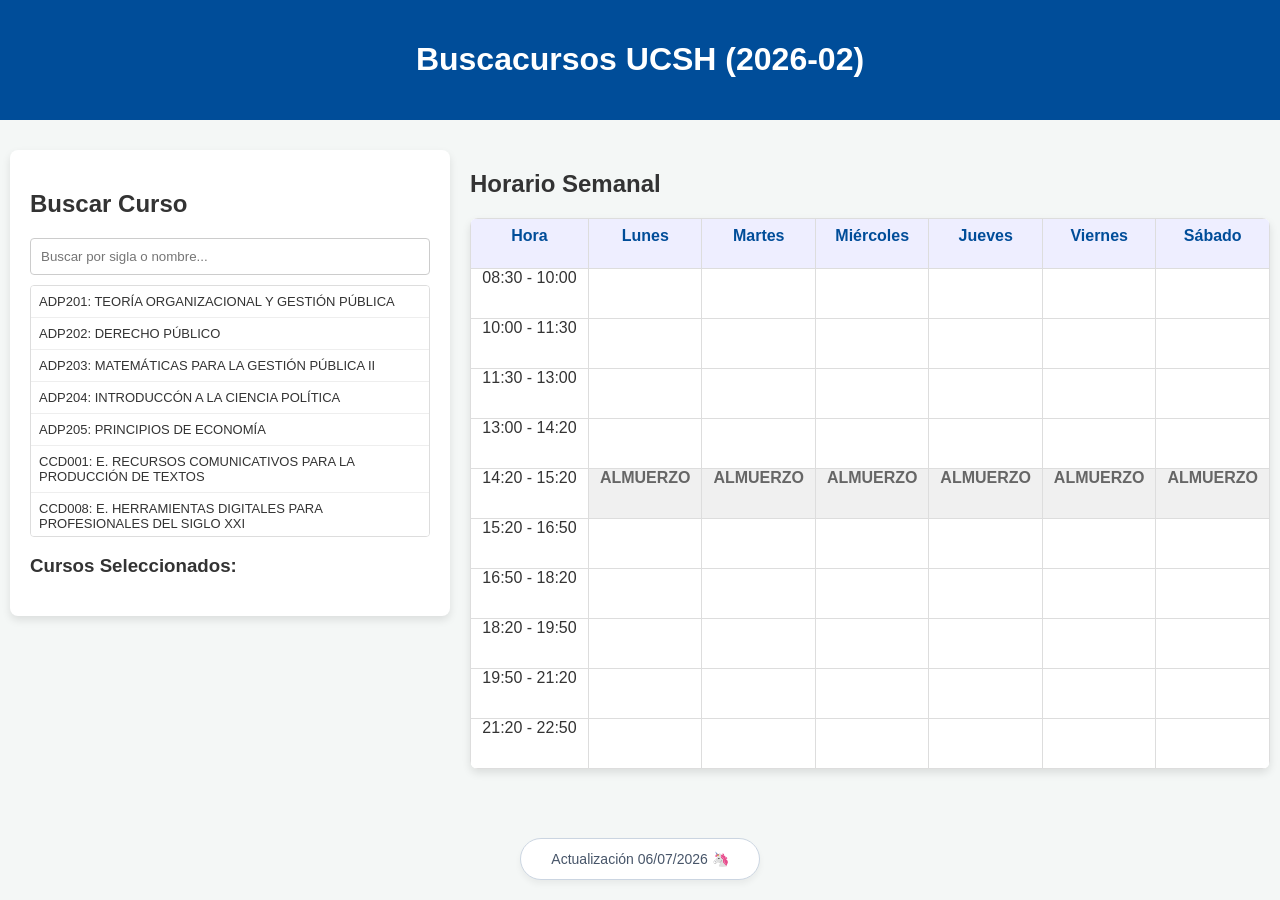
==== index.html @ 5d7c5a68 "Update index.html" ====
<!DOCTYPE html>
<html lang="es">
<head>
    <meta charset="UTF-8">
    <meta name="viewport" content="width=device-width, initial-scale=1.0">
    <title>Buscacursos UCSH</title>
    <link rel="stylesheet" href="styles.css"> 
</head>
<body>
    <header>
        <h1>Buscacursos UCSH (2026-02)</h1>
    </header>

    <div class="container">
        <section class="controls">
            <h2>Buscar Curso</h2>
            <input type="text" id="course-search" placeholder="Buscar por sigla o nombre...">
            <div id="course-results" class="results-list"></div>
            
            <div id="section-selection"></div>
            
            <h3>Cursos Seleccionados:</h3>
            <ul id="selected-courses"></ul>
        </section>

        <section class="schedule-view">
            <h2>Horario Semanal</h2>
            <table id="schedule-table">
                <thead>
                    <tr>
                        <th>Hora</th>
                        <th>Lunes</th>
                        <th>Martes</th>
                        <th>Miércoles</th>
                        <th>Jueves</th>
                        <th>Viernes</th>
                        <th>Sábado</th> 
                    </tr>
                </thead>
                <tbody id="schedule-body"></tbody>
            </table>
        </section>
    </div>

    <footer class="site-footer">
        Actualización 06/07/2026 🦄
    </footer>

    <script src="data.js"></script> 
    <script src="app.js"></script> 
</body>
</html>
---- styles.css ----
body {
    font-family: Arial, sans-serif;
    background-color: #f4f7f6;
    color: #333;
    margin: 0;
    padding: 0;
    display: flex;
    flex-direction: column;
    min-height: 100vh;
}

header {
    background-color: #004d99;
    color: white;
    padding: 20px;
    text-align: center;
}

.container {
    display: flex;
    max-width: 1300px;
    margin: 20px auto;
    padding: 10px;
    gap: 20px;
    flex: 1; /* Permite que el contenedor empuje el footer hacia abajo */
}

.controls {
    flex: 1; 
    background: white;
    padding: 20px;
    border-radius: 8px;
    box-shadow: 0 4px 8px rgba(0,0,0,0.1);
    height: fit-content;
}

.schedule-view {
    flex: 2; 
}

/* --- Tabla de Horario --- */
#schedule-table {
    width: 100%;
    border-collapse: collapse;
    background: white;
    border-radius: 8px;
    overflow: hidden;
    box-shadow: 0 4px 8px rgba(0,0,0,0.1);
}

#schedule-table th, #schedule-table td {
    border: 1px solid #ddd;
    padding: 0; 
    text-align: center;
    height: 50px; 
    position: relative;
    box-sizing: border-box; 
    overflow: hidden;
    vertical-align: top; 
}

#schedule-table th {
    background-color: #eef;
    color: #004d99;
    padding: 8px;
}

.course-block {
    color: white;
    border-radius: 4px;
    font-size: 12px;
    padding: 2px; 
    cursor: pointer;
    line-height: 1.2; 
    overflow: hidden;
    text-overflow: ellipsis;
    white-space: nowrap;
    height: 100%;
    display: flex;
    flex-direction: column;
    align-items: center;
    justify-content: center;
    opacity: 0.95;
    box-sizing: border-box;
}

.lunch-break {
    background-color: #f0f0f0; 
    font-weight: bold;
    color: #666;
    vertical-align: middle;
    pointer-events: none; 
    padding: 8px; 
}

.course-block.conflict {
    background-color: #dc3545 !important; 
    animation: pulse 1s infinite alternate;
}

@keyframes pulse {
    from { opacity: 0.8; }
    to { opacity: 1; }
}

#course-search {
    width: 100%;
    padding: 10px;
    margin-bottom: 10px;
    box-sizing: border-box;
    border: 1px solid #ccc;
    border-radius: 4px;
}

/* AQUÍ ESTÁ EL CAMBIO: Altura fija obligatoria de 250px para el buscador */
.results-list {
    border: 1px solid #ddd;
    height: 250px; 
    max-height: 250px;
    overflow-y: auto;
    margin-bottom: 15px;
    background: #fff;
    border-radius: 4px;
}

.result-item {
    padding: 8px;
    cursor: pointer;
    border-bottom: 1px solid #eee;
    font-size: 13px;
}

.result-item:hover {
    background-color: #f0f0f0;
}

.sections-scroll-container {
    max-height: 220px; 
    overflow-y: auto;
    border: 1px solid #e2e8f0;
    border-radius: 6px;
    padding: 5px;
    background-color: #fcfcfc;
}

.section-option {
    display: flex; 
    align-items: center;
    margin-bottom: 6px;
    padding: 5px;
    border-bottom: 1px dashed #eee;
    background-color: #ffffff; 
    transition: background-color 0.2s;
}

.section-option:hover {
    background-color: #f0f0ff; 
}

.section-btn {
    margin-right: 10px; 
    padding: 6px 12px;
    background-color: #2196F3;
    color: white;
    border: none;
    border-radius: 4px;
    cursor: pointer;
    flex-shrink: 0; 
    font-size: 12px;
}

.section-btn:hover:not(:disabled) {
    background-color: #1a7fc5;
}

.section-btn:disabled {
    background-color: #ccc;
    cursor: not-allowed;
}

.schedule-summary {
    font-size: 0.85em; 
    color: #444; 
    background-color: #f9f9f9;
    padding: 4px 8px;
    border-left: 3px solid #673AB7; 
    flex-grow: 1; 
}

/* ESTILOS DE LA TABLA DE SELECCIONADOS */
.selected-table {
    width: 100%;
    border-collapse: collapse;
    margin-top: 10px;
    font-size: 13px;
}

.selected-table th {
    background-color: #f1f5f9;
    color: #475569;
    text-align: left;
    padding: 8px;
    border-bottom: 2px solid #cbd5e1;
}

.selected-table td {
    padding: 8px;
    border-bottom: 1px solid #e2e8f0;
    vertical-align: middle;
}

.text-truncate {
    max-width: 150px;
    white-space: nowrap;
    overflow: hidden;
    text-overflow: ellipsis;
}

.color-dot {
    display: inline-block;
    width: 10px;
    height: 10px;
    border-radius: 50%;
    margin-right: 6px;
}

.selected-table tr.row-has-conflict {
    background-color: #fef2f2 !important;
    color: #b91c1c;
}

.selected-table tr.row-has-conflict td {
    border-bottom: 1px solid #fca5a5;
}

.action-remove-btn {
    background-color: #ef4444;
    color: white;
    border: none;
    border-radius: 4px;
    width: 22px;
    height: 22px;
    cursor: pointer;
    font-weight: bold;
    font-size: 14px;
    display: flex;
    align-items: center;
    justify-content: center;
    line-height: 1;
}

.action-remove-btn:hover {
    background-color: #dc2626;
}

/* ========================================= */
/* PREVISUALIZACIÓN Y ALERTA DE TOPE */
/* ========================================= */

.preview-block {
    position: absolute; /* Esto permite sobreponerse a un curso ya existente */
    top: 0;
    left: 0;
    right: 0;
    bottom: 0;
    z-index: 10;
    opacity: 0.65; 
    border: 2px dashed #000000 !important; 
    background-image: linear-gradient(45deg, rgba(255,255,255,0.15) 25%, transparent 25%, transparent 50%, rgba(255,255,255,0.15) 50%, rgba(255,255,255,0.15) 75%, transparent 75%, transparent);
    background-size: 10px 10px;
}

/* Solo se aplica al bloque EXACTO que tiene el tope */
.preview-conflict {
    background-color: rgba(220, 53, 69, 0.9) !important; /* Rojo fuerte y casi sólido */
    border: 3px solid #b91c1c !important;
    opacity: 0.95;
    color: white;
}

/* ESTILOS DE LA FIRMA (FOOTER CENTRADO) */
.site-footer {
    background-color: #ffffff;
    color: #475569;
    text-align: center;
    padding: 12px 30px;
    margin: auto auto 20px auto; /* El primer 'auto' la empuja abajo, los otros la centran */
    font-size: 14px;
    border-radius: 50px; /* Le da un borde redondeado elegante */
    width: max-content; /* Hace que el recuadro mida exactamente lo que mide tu texto */
    border: 1px solid #cbd5e1;
    box-shadow: 0 4px 6px rgba(0,0,0,0.05); /* Sombra suave para que resalte */
}

.site-footer a {
    color: #004d99;
    text-decoration: none;
    font-weight: bold;
}

.site-footer a:hover {
    text-decoration: underline;
}
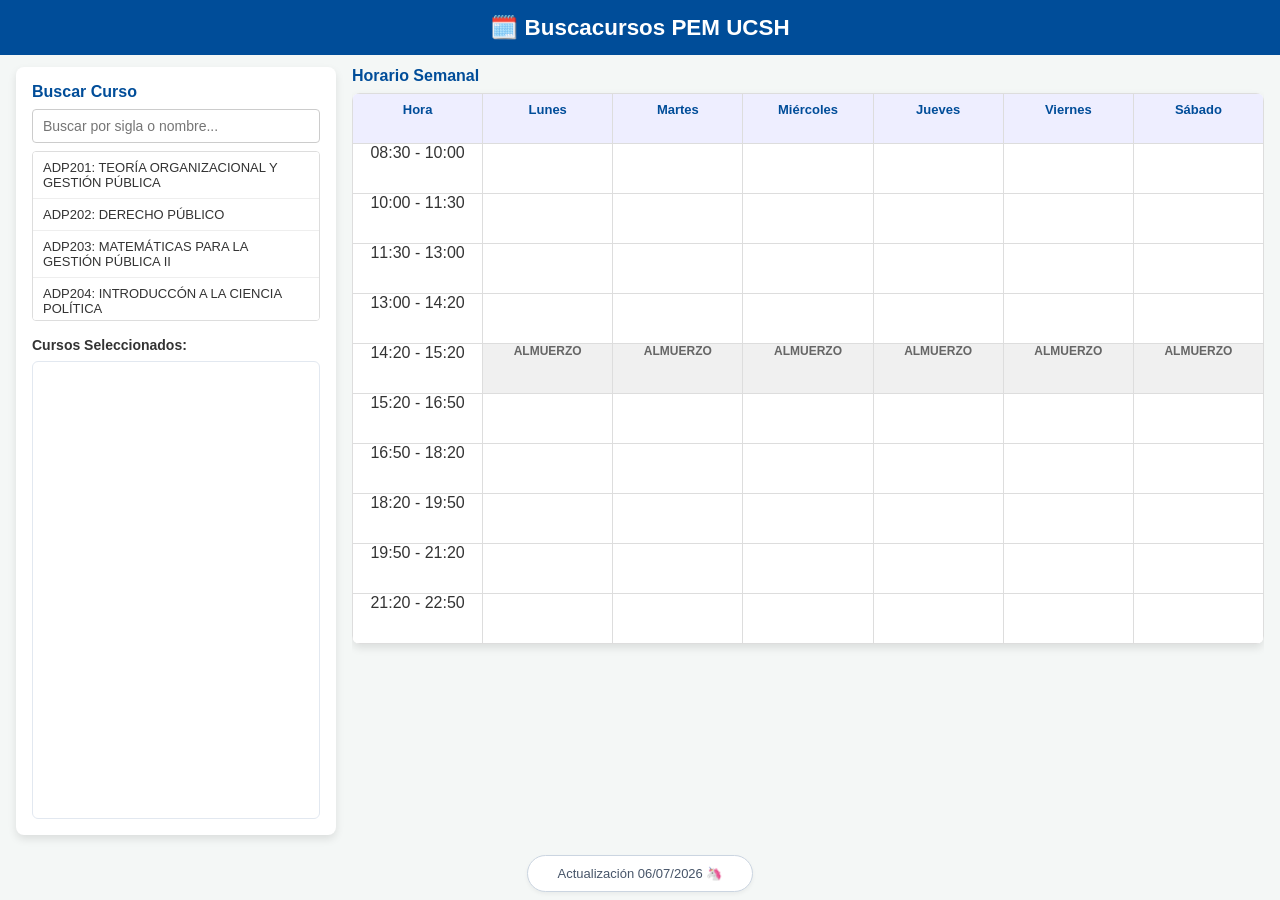
==== commit 9a117eef: "Update index.html" ====
--- a/index.html
+++ b/index.html
@@ -3,12 +3,12 @@
 <head>
     <meta charset="UTF-8">
     <meta name="viewport" content="width=device-width, initial-scale=1.0">
-    <title>Buscacursos UCSH</title>
+    <title>Visualizador de Horario U</title>
     <link rel="stylesheet" href="styles.css"> 
 </head>
 <body>
     <header>
-        <h1>Buscacursos UCSH (2026-02)</h1>
+        <h1>🗓️ Buscacursos PEM UCSH</h1>
     </header>
 
     <div class="container">
@@ -19,8 +19,10 @@
             
             <div id="section-selection"></div>
             
-            <h3>Cursos Seleccionados:</h3>
-            <ul id="selected-courses"></ul>
+            <h3 class="selected-courses-header">Cursos Seleccionados:</h3>
+            <div class="selected-courses-wrapper">
+                <ul id="selected-courses"></ul>
+            </div>
         </section>
 
         <section class="schedule-view">
--- a/styles.css
+++ b/styles.css
@@ -1,44 +1,280 @@
-body {
+/* ================================================
+   RESET Y ESTRUCTURA BASE — ocupa toda la ventana
+   ================================================ */
+*, *::before, *::after {
+    box-sizing: border-box;
+}
+
+html, body {
+    height: 100%;
+    margin: 0;
+    padding: 0;
     font-family: Arial, sans-serif;
     background-color: #f4f7f6;
     color: #333;
-    margin: 0;
-    padding: 0;
+}
+
+body {
     display: flex;
     flex-direction: column;
-    min-height: 100vh;
-}
-
+    overflow: hidden; /* Nada scrollea a nivel de página */
+}
+
+/* ================================================
+   HEADER — altura fija
+   ================================================ */
 header {
     background-color: #004d99;
     color: white;
-    padding: 20px;
+    padding: 14px 20px;
     text-align: center;
-}
-
+    flex-shrink: 0;
+}
+
+header h1 {
+    margin: 0;
+    font-size: 1.4rem;
+}
+
+/* ================================================
+   FOOTER — altura fija
+   ================================================ */
+.site-footer {
+    background-color: #ffffff;
+    color: #475569;
+    text-align: center;
+    padding: 10px 30px;
+    margin: 8px auto;
+    font-size: 13px;
+    border-radius: 50px;
+    width: max-content;
+    border: 1px solid #cbd5e1;
+    box-shadow: 0 2px 4px rgba(0,0,0,0.05);
+    flex-shrink: 0;
+}
+
+.site-footer a {
+    color: #004d99;
+    text-decoration: none;
+    font-weight: bold;
+}
+
+.site-footer a:hover {
+    text-decoration: underline;
+}
+
+/* ================================================
+   CONTENEDOR PRINCIPAL — ocupa TODO el espacio entre header y footer
+   ================================================ */
 .container {
     display: flex;
-    max-width: 1300px;
-    margin: 20px auto;
-    padding: 10px;
-    gap: 20px;
-    flex: 1; /* Permite que el contenedor empuje el footer hacia abajo */
-}
-
+    flex: 1;              /* Estira para llenar lo que queda */
+    min-height: 0;        /* Permite que flex-children se compriman */
+    gap: 16px;
+    padding: 12px 16px;
+    overflow: hidden;     /* El scroll va dentro de cada columna */
+    width: 100%;
+    max-width: 100%;
+}
+
+/* ================================================
+   COLUMNA IZQUIERDA — panel de controles
+   Panel fijo; cada zona interna tiene su propio scroll
+   ================================================ */
 .controls {
-    flex: 1; 
+    width: 320px;
+    flex-shrink: 0;
     background: white;
-    padding: 20px;
     border-radius: 8px;
     box-shadow: 0 4px 8px rgba(0,0,0,0.1);
-    height: fit-content;
-}
-
+    padding: 16px;
+    display: flex;
+    flex-direction: column;
+    gap: 8px;
+    overflow: hidden;     /* El panel NO scrollea, solo sus zonas internas */
+    min-height: 0;
+}
+
+/* Título principal del panel */
+.controls > h2 {
+    margin: 0;
+    font-size: 1rem;
+    color: #004d99;
+    flex-shrink: 0;
+}
+
+/* Input de búsqueda */
+#course-search {
+    width: 100%;
+    padding: 8px 10px;
+    border: 1px solid #ccc;
+    border-radius: 4px;
+    font-size: 14px;
+    flex-shrink: 0;
+}
+
+/* ── ZONA 1: Resultados de búsqueda (altura fija + scroll) ── */
+.results-list {
+    border: 1px solid #ddd;
+    height: 170px;        /* Fija: siempre ocupa exactamente esto */
+    flex-shrink: 0;
+    overflow-y: auto;
+    background: #fff;
+    border-radius: 4px;
+}
+
+.result-item {
+    padding: 8px 10px;
+    cursor: pointer;
+    border-bottom: 1px solid #eee;
+    font-size: 13px;
+}
+
+.result-item:hover {
+    background-color: #f0f0f0;
+}
+
+/* ── ZONA 2: Secciones del curso (altura fija + scroll) ── */
+#section-selection {
+    flex-shrink: 0;
+    overflow: hidden;
+}
+
+#section-selection h3 {
+    margin: 0 0 5px 0;
+    font-size: 13px;
+    font-weight: bold;
+    color: #333;
+}
+
+.sections-scroll-container {
+    height: 160px;        /* Fija: siempre ocupa exactamente esto */
+    overflow-y: auto;
+    border: 1px solid #e2e8f0;
+    border-radius: 6px;
+    padding: 4px;
+    background-color: #fcfcfc;
+}
+
+.section-option {
+    display: flex;
+    align-items: center;
+    padding: 5px;
+    margin-bottom: 4px;
+    border-bottom: 1px dashed #eee;
+    background-color: #ffffff;
+    transition: background-color 0.2s;
+}
+
+.section-option:hover {
+    background-color: #f0f0ff;
+}
+
+.section-btn {
+    margin-right: 8px;
+    padding: 5px 10px;
+    background-color: #2196F3;
+    color: white;
+    border: none;
+    border-radius: 4px;
+    cursor: pointer;
+    flex-shrink: 0;
+    font-size: 12px;
+}
+
+.section-btn:hover:not(:disabled) {
+    background-color: #1a7fc5;
+}
+
+.section-btn:disabled {
+    background-color: #ccc;
+    cursor: not-allowed;
+}
+
+.schedule-summary {
+    font-size: 0.82em;
+    color: #444;
+    background-color: #f9f9f9;
+    padding: 3px 7px;
+    border-left: 3px solid #673AB7;
+    flex-grow: 1;
+    display: flex;
+    flex-direction: column;
+    gap: 2px;
+    min-width: 0;
+}
+
+.profesor-label {
+    font-weight: bold;
+    color: #004d99;
+    white-space: nowrap;
+    overflow: hidden;
+    text-overflow: ellipsis;
+}
+
+.horario-label {
+    color: #555;
+    font-size: 0.9em;
+    white-space: nowrap;
+    overflow: hidden;
+    text-overflow: ellipsis;
+}
+
+.profesor-cell {
+    font-size: 11px;
+    color: #475569;
+    font-style: italic;
+    max-width: 110px;
+}
+
+/* ── ZONA 3: Cursos seleccionados (ocupa el resto + scroll) ── */
+.selected-courses-header {
+    flex-shrink: 0;
+    margin: 0;
+    font-size: 14px;
+    font-weight: bold;
+    color: #333;
+}
+
+.selected-courses-wrapper {
+    flex: 1;              /* Ocupa TODO el espacio sobrante */
+    min-height: 0;        /* Clave: sin esto flex ignora overflow */
+    overflow-y: auto;
+    border: 1px solid #e2e8f0;
+    border-radius: 6px;
+    background: #fff;
+    padding: 4px;
+}
+
+#selected-courses {
+    list-style: none;
+    margin: 0;
+    padding: 0;
+}
+
+/* ================================================
+   COLUMNA DERECHA — horario
+   Scrollea verticalmente si la tabla es más alta que la ventana
+   ================================================ */
 .schedule-view {
-    flex: 2; 
-}
-
-/* --- Tabla de Horario --- */
+    flex: 1;
+    min-width: 0;
+    display: flex;
+    flex-direction: column;
+    overflow-y: auto;     /* Scroll solo aquí si el horario no cabe */
+    overflow-x: auto;
+}
+
+.schedule-view > h2 {
+    margin: 0 0 8px 0;
+    font-size: 1rem;
+    color: #004d99;
+    flex-shrink: 0;
+}
+
+/* ================================================
+   TABLA DE HORARIO
+   ================================================ */
 #schedule-table {
     width: 100%;
     border-collapse: collapse;
@@ -46,32 +282,34 @@
     border-radius: 8px;
     overflow: hidden;
     box-shadow: 0 4px 8px rgba(0,0,0,0.1);
-}
-
-#schedule-table th, #schedule-table td {
+    table-layout: fixed;
+}
+
+#schedule-table th,
+#schedule-table td {
     border: 1px solid #ddd;
-    padding: 0; 
+    padding: 0;
     text-align: center;
-    height: 50px; 
+    height: 50px;
     position: relative;
-    box-sizing: border-box; 
-    overflow: hidden;
-    vertical-align: top; 
+    overflow: hidden;
+    vertical-align: top;
 }
 
 #schedule-table th {
     background-color: #eef;
     color: #004d99;
     padding: 8px;
+    font-size: 13px;
 }
 
 .course-block {
     color: white;
     border-radius: 4px;
-    font-size: 12px;
-    padding: 2px; 
+    font-size: 11px;
+    padding: 2px;
     cursor: pointer;
-    line-height: 1.2; 
+    line-height: 1.2;
     overflow: hidden;
     text-overflow: ellipsis;
     white-space: nowrap;
@@ -81,20 +319,20 @@
     align-items: center;
     justify-content: center;
     opacity: 0.95;
-    box-sizing: border-box;
 }
 
 .lunch-break {
-    background-color: #f0f0f0; 
+    background-color: #f0f0f0;
     font-weight: bold;
     color: #666;
     vertical-align: middle;
-    pointer-events: none; 
-    padding: 8px; 
+    pointer-events: none;
+    padding: 8px;
+    font-size: 12px;
 }
 
 .course-block.conflict {
-    background-color: #dc3545 !important; 
+    background-color: #dc3545 !important;
     animation: pulse 1s infinite alternate;
 }
 
@@ -103,114 +341,31 @@
     to { opacity: 1; }
 }
 
-#course-search {
-    width: 100%;
-    padding: 10px;
-    margin-bottom: 10px;
-    box-sizing: border-box;
-    border: 1px solid #ccc;
-    border-radius: 4px;
-}
-
-/* AQUÍ ESTÁ EL CAMBIO: Altura fija obligatoria de 250px para el buscador */
-.results-list {
-    border: 1px solid #ddd;
-    height: 250px; 
-    max-height: 250px;
-    overflow-y: auto;
-    margin-bottom: 15px;
-    background: #fff;
-    border-radius: 4px;
-}
-
-.result-item {
-    padding: 8px;
-    cursor: pointer;
-    border-bottom: 1px solid #eee;
-    font-size: 13px;
-}
-
-.result-item:hover {
-    background-color: #f0f0f0;
-}
-
-.sections-scroll-container {
-    max-height: 220px; 
-    overflow-y: auto;
-    border: 1px solid #e2e8f0;
-    border-radius: 6px;
-    padding: 5px;
-    background-color: #fcfcfc;
-}
-
-.section-option {
-    display: flex; 
-    align-items: center;
-    margin-bottom: 6px;
-    padding: 5px;
-    border-bottom: 1px dashed #eee;
-    background-color: #ffffff; 
-    transition: background-color 0.2s;
-}
-
-.section-option:hover {
-    background-color: #f0f0ff; 
-}
-
-.section-btn {
-    margin-right: 10px; 
-    padding: 6px 12px;
-    background-color: #2196F3;
-    color: white;
-    border: none;
-    border-radius: 4px;
-    cursor: pointer;
-    flex-shrink: 0; 
-    font-size: 12px;
-}
-
-.section-btn:hover:not(:disabled) {
-    background-color: #1a7fc5;
-}
-
-.section-btn:disabled {
-    background-color: #ccc;
-    cursor: not-allowed;
-}
-
-.schedule-summary {
-    font-size: 0.85em; 
-    color: #444; 
-    background-color: #f9f9f9;
-    padding: 4px 8px;
-    border-left: 3px solid #673AB7; 
-    flex-grow: 1; 
-}
-
-/* ESTILOS DE LA TABLA DE SELECCIONADOS */
+/* ================================================
+   TABLA DE SELECCIONADOS
+   ================================================ */
 .selected-table {
     width: 100%;
     border-collapse: collapse;
-    margin-top: 10px;
-    font-size: 13px;
+    font-size: 12px;
 }
 
 .selected-table th {
     background-color: #f1f5f9;
     color: #475569;
     text-align: left;
-    padding: 8px;
+    padding: 6px 8px;
     border-bottom: 2px solid #cbd5e1;
 }
 
 .selected-table td {
-    padding: 8px;
+    padding: 6px 8px;
     border-bottom: 1px solid #e2e8f0;
     vertical-align: middle;
 }
 
 .text-truncate {
-    max-width: 150px;
+    max-width: 130px;
     white-space: nowrap;
     overflow: hidden;
     text-overflow: ellipsis;
@@ -218,10 +373,10 @@
 
 .color-dot {
     display: inline-block;
-    width: 10px;
-    height: 10px;
+    width: 9px;
+    height: 9px;
     border-radius: 50%;
-    margin-right: 6px;
+    margin-right: 5px;
 }
 
 .selected-table tr.row-has-conflict {
@@ -238,11 +393,11 @@
     color: white;
     border: none;
     border-radius: 4px;
-    width: 22px;
-    height: 22px;
+    width: 20px;
+    height: 20px;
     cursor: pointer;
     font-weight: bold;
-    font-size: 14px;
+    font-size: 13px;
     display: flex;
     align-items: center;
     justify-content: center;
@@ -253,51 +408,25 @@
     background-color: #dc2626;
 }
 
-/* ========================================= */
-/* PREVISUALIZACIÓN Y ALERTA DE TOPE */
-/* ========================================= */
-
+/* ================================================
+   PREVISUALIZACIÓN Y ALERTA DE TOPE
+   ================================================ */
 .preview-block {
-    position: absolute; /* Esto permite sobreponerse a un curso ya existente */
+    position: absolute;
     top: 0;
     left: 0;
     right: 0;
     bottom: 0;
     z-index: 10;
-    opacity: 0.65; 
-    border: 2px dashed #000000 !important; 
+    opacity: 0.65;
+    border: 2px dashed #000000 !important;
     background-image: linear-gradient(45deg, rgba(255,255,255,0.15) 25%, transparent 25%, transparent 50%, rgba(255,255,255,0.15) 50%, rgba(255,255,255,0.15) 75%, transparent 75%, transparent);
     background-size: 10px 10px;
 }
 
-/* Solo se aplica al bloque EXACTO que tiene el tope */
 .preview-conflict {
-    background-color: rgba(220, 53, 69, 0.9) !important; /* Rojo fuerte y casi sólido */
+    background-color: rgba(220, 53, 69, 0.9) !important;
     border: 3px solid #b91c1c !important;
     opacity: 0.95;
     color: white;
 }
-
-/* ESTILOS DE LA FIRMA (FOOTER CENTRADO) */
-.site-footer {
-    background-color: #ffffff;
-    color: #475569;
-    text-align: center;
-    padding: 12px 30px;
-    margin: auto auto 20px auto; /* El primer 'auto' la empuja abajo, los otros la centran */
-    font-size: 14px;
-    border-radius: 50px; /* Le da un borde redondeado elegante */
-    width: max-content; /* Hace que el recuadro mida exactamente lo que mide tu texto */
-    border: 1px solid #cbd5e1;
-    box-shadow: 0 4px 6px rgba(0,0,0,0.05); /* Sombra suave para que resalte */
-}
-
-.site-footer a {
-    color: #004d99;
-    text-decoration: none;
-    font-weight: bold;
-}
-
-.site-footer a:hover {
-    text-decoration: underline;
-}
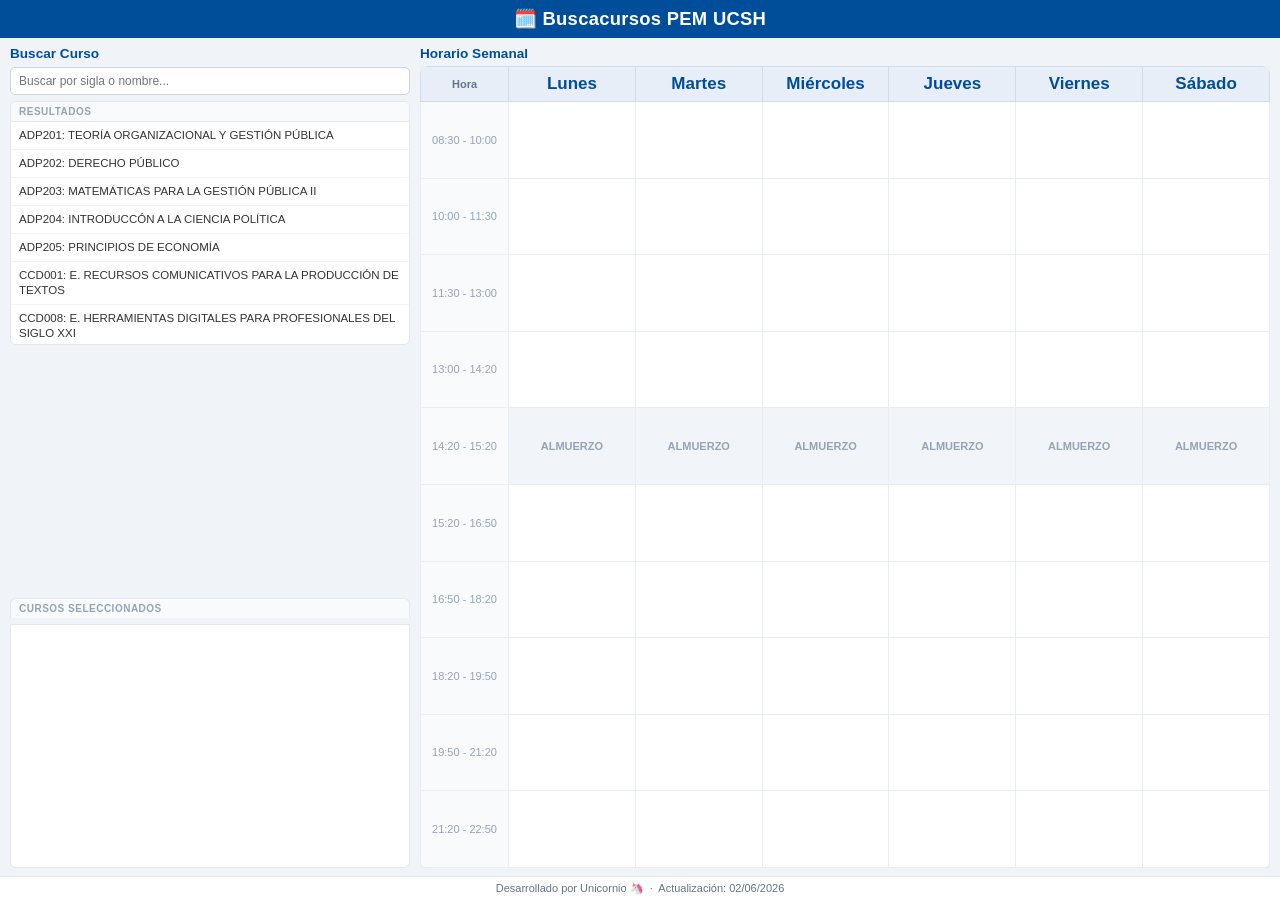
==== commit c395066b: "Add files via upload" ====
--- a/index.html
+++ b/index.html
@@ -4,7 +4,7 @@
     <meta charset="UTF-8">
     <meta name="viewport" content="width=device-width, initial-scale=1.0">
     <title>Visualizador de Horario U</title>
-    <link rel="stylesheet" href="styles.css"> 
+    <link rel="stylesheet" href="styles.css">
 </head>
 <body>
     <header>
@@ -12,43 +12,54 @@
     </header>
 
     <div class="container">
+        <!-- PANEL IZQUIERDO -->
         <section class="controls">
             <h2>Buscar Curso</h2>
             <input type="text" id="course-search" placeholder="Buscar por sigla o nombre...">
-            <div id="course-results" class="results-list"></div>
-            
-            <div id="section-selection"></div>
-            
-            <h3 class="selected-courses-header">Cursos Seleccionados:</h3>
-            <div class="selected-courses-wrapper">
+
+            <!-- Zona 1: Resultados -->
+            <div class="zone-box" style="flex: 2; min-height: 0;">
+                <div class="zone-label">Resultados</div>
+                <div id="course-results" class="results-list"></div>
+            </div>
+
+            <!-- Zona 2: Secciones -->
+            <div id="section-selection" style="flex: 2; min-height: 0;"></div>
+
+            <!-- Zona 3: Seleccionados -->
+            <h3 class="selected-courses-header">Cursos Seleccionados</h3>
+            <div class="selected-courses-wrapper" style="flex: 2; min-height: 0;">
                 <ul id="selected-courses"></ul>
             </div>
         </section>
 
+        <!-- PANEL DERECHO: HORARIO -->
         <section class="schedule-view">
             <h2>Horario Semanal</h2>
-            <table id="schedule-table">
-                <thead>
-                    <tr>
-                        <th>Hora</th>
-                        <th>Lunes</th>
-                        <th>Martes</th>
-                        <th>Miércoles</th>
-                        <th>Jueves</th>
-                        <th>Viernes</th>
-                        <th>Sábado</th> 
-                    </tr>
-                </thead>
-                <tbody id="schedule-body"></tbody>
-            </table>
+            <div class="table-wrapper">
+                <table id="schedule-table">
+                    <thead>
+                        <tr>
+                            <th>Hora</th>
+                            <th>Lunes</th>
+                            <th>Martes</th>
+                            <th>Miércoles</th>
+                            <th>Jueves</th>
+                            <th>Viernes</th>
+                            <th>Sábado</th>
+                        </tr>
+                    </thead>
+                    <tbody id="schedule-body"></tbody>
+                </table>
+            </div>
         </section>
     </div>
 
     <footer class="site-footer">
-        Actualización 06/07/2026 🦄
+        Desarrollado por Unicornio 🦄 &nbsp;·&nbsp; Actualización: 02/06/2026
     </footer>
 
-    <script src="data.js"></script> 
-    <script src="app.js"></script> 
+    <script src="data.js"></script>
+    <script src="app.js"></script>
 </body>
 </html>
--- a/styles.css
+++ b/styles.css
@@ -1,249 +1,256 @@
 /* ================================================
-   RESET Y ESTRUCTURA BASE — ocupa toda la ventana
-   ================================================ */
-*, *::before, *::after {
-    box-sizing: border-box;
-}
+   RESET Y BASE
+   ================================================ */
+*, *::before, *::after { box-sizing: border-box; }
 
 html, body {
     height: 100%;
     margin: 0;
     padding: 0;
     font-family: Arial, sans-serif;
-    background-color: #f4f7f6;
+    background-color: #f0f4f8;
     color: #333;
+    overflow: hidden;
 }
 
 body {
     display: flex;
     flex-direction: column;
-    overflow: hidden; /* Nada scrollea a nivel de página */
-}
-
-/* ================================================
-   HEADER — altura fija
+}
+
+/* ================================================
+   HEADER
    ================================================ */
 header {
     background-color: #004d99;
     color: white;
-    padding: 14px 20px;
+    padding: 8px 20px;
     text-align: center;
     flex-shrink: 0;
 }
 
 header h1 {
     margin: 0;
-    font-size: 1.4rem;
-}
-
-/* ================================================
-   FOOTER — altura fija
+    font-size: 1.15rem;
+    letter-spacing: 0.3px;
+}
+
+/* ================================================
+   FOOTER
    ================================================ */
 .site-footer {
-    background-color: #ffffff;
-    color: #475569;
-    text-align: center;
-    padding: 10px 30px;
-    margin: 8px auto;
-    font-size: 13px;
-    border-radius: 50px;
-    width: max-content;
-    border: 1px solid #cbd5e1;
-    box-shadow: 0 2px 4px rgba(0,0,0,0.05);
-    flex-shrink: 0;
-}
-
-.site-footer a {
-    color: #004d99;
-    text-decoration: none;
-    font-weight: bold;
-}
-
-.site-footer a:hover {
-    text-decoration: underline;
-}
-
-/* ================================================
-   CONTENEDOR PRINCIPAL — ocupa TODO el espacio entre header y footer
+    background-color: #fff;
+    color: #64748b;
+    text-align: center;
+    padding: 5px 20px;
+    font-size: 11px;
+    border-top: 1px solid #e2e8f0;
+    flex-shrink: 0;
+}
+
+/* ================================================
+   CONTENEDOR PRINCIPAL
    ================================================ */
 .container {
     display: flex;
-    flex: 1;              /* Estira para llenar lo que queda */
-    min-height: 0;        /* Permite que flex-children se compriman */
-    gap: 16px;
-    padding: 12px 16px;
-    overflow: hidden;     /* El scroll va dentro de cada columna */
-    width: 100%;
-    max-width: 100%;
-}
-
-/* ================================================
-   COLUMNA IZQUIERDA — panel de controles
-   Panel fijo; cada zona interna tiene su propio scroll
+    flex: 1;
+    min-height: 0;
+    gap: 10px;
+    padding: 8px 10px;
+    overflow: hidden;
+}
+
+/* ================================================
+   PANEL IZQUIERDO
    ================================================ */
 .controls {
-    width: 320px;
-    flex-shrink: 0;
-    background: white;
-    border-radius: 8px;
-    box-shadow: 0 4px 8px rgba(0,0,0,0.1);
-    padding: 16px;
-    display: flex;
-    flex-direction: column;
-    gap: 8px;
-    overflow: hidden;     /* El panel NO scrollea, solo sus zonas internas */
-    min-height: 0;
-}
-
-/* Título principal del panel */
+    width: 400px;
+    flex-shrink: 0;
+    display: flex;
+    flex-direction: column;
+    gap: 6px;
+    overflow: hidden;
+    min-height: 0;
+}
+
 .controls > h2 {
     margin: 0;
-    font-size: 1rem;
+    font-size: 0.85rem;
     color: #004d99;
-    flex-shrink: 0;
-}
-
-/* Input de búsqueda */
+    font-weight: bold;
+    flex-shrink: 0;
+}
+
+/* Input búsqueda */
 #course-search {
     width: 100%;
-    padding: 8px 10px;
-    border: 1px solid #ccc;
-    border-radius: 4px;
-    font-size: 14px;
-    flex-shrink: 0;
-}
-
-/* ── ZONA 1: Resultados de búsqueda (altura fija + scroll) ── */
+    padding: 6px 8px;
+    border: 1px solid #cbd5e1;
+    border-radius: 5px;
+    font-size: 12px;
+    flex-shrink: 0;
+    background: white;
+}
+
+#course-search:focus {
+    outline: none;
+    border-color: #004d99;
+    box-shadow: 0 0 0 2px rgba(0,77,153,0.15);
+}
+
+/* ── Zona 1: Resultados ── */
+.zone-box {
+    background: white;
+    border: 1px solid #e2e8f0;
+    border-radius: 6px;
+    overflow: hidden;
+    display: flex;
+    flex-direction: column;
+}
+
+.zone-label {
+    font-size: 10px;
+    font-weight: bold;
+    color: #94a3b8;
+    text-transform: uppercase;
+    letter-spacing: 0.5px;
+    padding: 4px 8px;
+    background: #f8fafc;
+    border-bottom: 1px solid #e2e8f0;
+    flex-shrink: 0;
+}
+
 .results-list {
-    border: 1px solid #ddd;
-    height: 170px;        /* Fija: siempre ocupa exactamente esto */
-    flex-shrink: 0;
+    flex: 1;
     overflow-y: auto;
-    background: #fff;
-    border-radius: 4px;
+    min-height: 0;
 }
 
 .result-item {
-    padding: 8px 10px;
+    padding: 6px 8px;
     cursor: pointer;
-    border-bottom: 1px solid #eee;
-    font-size: 13px;
-}
-
-.result-item:hover {
-    background-color: #f0f0f0;
-}
-
-/* ── ZONA 2: Secciones del curso (altura fija + scroll) ── */
+    border-bottom: 1px solid #f1f5f9;
+    font-size: 11.5px;
+    line-height: 1.3;
+    transition: background 0.15s;
+}
+
+.result-item:hover { background-color: #eff6ff; }
+.result-item:last-child { border-bottom: none; }
+
+/* ── Zona 2: Secciones ── */
 #section-selection {
-    flex-shrink: 0;
-    overflow: hidden;
+    display: flex;
+    flex-direction: column;
+    overflow: hidden;
+    min-height: 0;
 }
 
 #section-selection h3 {
-    margin: 0 0 5px 0;
-    font-size: 13px;
-    font-weight: bold;
-    color: #333;
+    margin: 0;
+    font-size: 10px;
+    font-weight: bold;
+    color: #94a3b8;
+    text-transform: uppercase;
+    letter-spacing: 0.5px;
+    padding: 4px 8px;
+    background: #f8fafc;
+    border: 1px solid #e2e8f0;
+    border-bottom: none;
+    border-radius: 6px 6px 0 0;
+    flex-shrink: 0;
 }
 
 .sections-scroll-container {
-    height: 160px;        /* Fija: siempre ocupa exactamente esto */
+    flex: 1;
+    overflow-y: auto;
+    min-height: 0;
+    border: 1px solid #e2e8f0;
+    border-radius: 0 0 6px 6px;
+    background: white;
+}
+
+.section-option {
+    display: flex;
+    align-items: stretch;
+    border-bottom: 1px solid #f1f5f9;
+    transition: background 0.15s;
+}
+
+.section-option:hover { background-color: #f8fafc; }
+.section-option:last-child { border-bottom: none; }
+
+.section-btn {
+    padding: 5px 8px;
+    background-color: #2563eb;
+    color: white;
+    border: none;
+    border-right: 1px solid #e2e8f0;
+    cursor: pointer;
+    flex-shrink: 0;
+    font-size: 10.5px;
+    font-weight: bold;
+    min-width: 64px;
+    transition: background 0.15s;
+}
+
+.section-btn:hover:not(:disabled) { background-color: #1d4ed8; }
+
+.section-btn:disabled {
+    background-color: #94a3b8;
+    cursor: not-allowed;
+}
+
+.schedule-summary {
+    display: flex;
+    flex-direction: column;
+    justify-content: center;
+    gap: 1px;
+    padding: 4px 6px;
+    flex-grow: 1;
+    min-width: 0;
+}
+
+.profesor-label {
+    font-size: 10.5px;
+    font-weight: bold;
+    color: #1e40af;
+    white-space: nowrap;
+    overflow: hidden;
+    text-overflow: ellipsis;
+}
+
+.horario-label {
+    font-size: 9.5px;
+    color: #64748b;
+    white-space: nowrap;
+    overflow: hidden;
+    text-overflow: ellipsis;
+}
+
+/* ── Zona 3: Seleccionados ── */
+.selected-courses-header {
+    margin: 0;
+    font-size: 10px;
+    font-weight: bold;
+    color: #94a3b8;
+    text-transform: uppercase;
+    letter-spacing: 0.5px;
+    padding: 4px 8px;
+    background: #f8fafc;
+    border: 1px solid #e2e8f0;
+    border-bottom: none;
+    border-radius: 6px 6px 0 0;
+    flex-shrink: 0;
+}
+
+.selected-courses-wrapper {
+    flex: 1;
+    min-height: 0;
     overflow-y: auto;
     border: 1px solid #e2e8f0;
-    border-radius: 6px;
-    padding: 4px;
-    background-color: #fcfcfc;
-}
-
-.section-option {
-    display: flex;
-    align-items: center;
-    padding: 5px;
-    margin-bottom: 4px;
-    border-bottom: 1px dashed #eee;
-    background-color: #ffffff;
-    transition: background-color 0.2s;
-}
-
-.section-option:hover {
-    background-color: #f0f0ff;
-}
-
-.section-btn {
-    margin-right: 8px;
-    padding: 5px 10px;
-    background-color: #2196F3;
-    color: white;
-    border: none;
-    border-radius: 4px;
-    cursor: pointer;
-    flex-shrink: 0;
-    font-size: 12px;
-}
-
-.section-btn:hover:not(:disabled) {
-    background-color: #1a7fc5;
-}
-
-.section-btn:disabled {
-    background-color: #ccc;
-    cursor: not-allowed;
-}
-
-.schedule-summary {
-    font-size: 0.82em;
-    color: #444;
-    background-color: #f9f9f9;
-    padding: 3px 7px;
-    border-left: 3px solid #673AB7;
-    flex-grow: 1;
-    display: flex;
-    flex-direction: column;
-    gap: 2px;
-    min-width: 0;
-}
-
-.profesor-label {
-    font-weight: bold;
-    color: #004d99;
-    white-space: nowrap;
-    overflow: hidden;
-    text-overflow: ellipsis;
-}
-
-.horario-label {
-    color: #555;
-    font-size: 0.9em;
-    white-space: nowrap;
-    overflow: hidden;
-    text-overflow: ellipsis;
-}
-
-.profesor-cell {
-    font-size: 11px;
-    color: #475569;
-    font-style: italic;
-    max-width: 110px;
-}
-
-/* ── ZONA 3: Cursos seleccionados (ocupa el resto + scroll) ── */
-.selected-courses-header {
-    flex-shrink: 0;
-    margin: 0;
-    font-size: 14px;
-    font-weight: bold;
-    color: #333;
-}
-
-.selected-courses-wrapper {
-    flex: 1;              /* Ocupa TODO el espacio sobrante */
-    min-height: 0;        /* Clave: sin esto flex ignora overflow */
-    overflow-y: auto;
-    border: 1px solid #e2e8f0;
-    border-radius: 6px;
-    background: #fff;
-    padding: 4px;
+    border-radius: 0 0 6px 6px;
+    background: white;
 }
 
 #selected-courses {
@@ -252,120 +259,36 @@
     padding: 0;
 }
 
-/* ================================================
-   COLUMNA DERECHA — horario
-   Scrollea verticalmente si la tabla es más alta que la ventana
-   ================================================ */
-.schedule-view {
-    flex: 1;
-    min-width: 0;
-    display: flex;
-    flex-direction: column;
-    overflow-y: auto;     /* Scroll solo aquí si el horario no cabe */
-    overflow-x: auto;
-}
-
-.schedule-view > h2 {
-    margin: 0 0 8px 0;
-    font-size: 1rem;
-    color: #004d99;
-    flex-shrink: 0;
-}
-
-/* ================================================
-   TABLA DE HORARIO
-   ================================================ */
-#schedule-table {
-    width: 100%;
-    border-collapse: collapse;
-    background: white;
-    border-radius: 8px;
-    overflow: hidden;
-    box-shadow: 0 4px 8px rgba(0,0,0,0.1);
-    table-layout: fixed;
-}
-
-#schedule-table th,
-#schedule-table td {
-    border: 1px solid #ddd;
-    padding: 0;
-    text-align: center;
-    height: 50px;
-    position: relative;
-    overflow: hidden;
-    vertical-align: top;
-}
-
-#schedule-table th {
-    background-color: #eef;
-    color: #004d99;
-    padding: 8px;
-    font-size: 13px;
-}
-
-.course-block {
-    color: white;
-    border-radius: 4px;
-    font-size: 11px;
-    padding: 2px;
-    cursor: pointer;
-    line-height: 1.2;
-    overflow: hidden;
-    text-overflow: ellipsis;
-    white-space: nowrap;
-    height: 100%;
-    display: flex;
-    flex-direction: column;
-    align-items: center;
-    justify-content: center;
-    opacity: 0.95;
-}
-
-.lunch-break {
-    background-color: #f0f0f0;
-    font-weight: bold;
-    color: #666;
-    vertical-align: middle;
-    pointer-events: none;
-    padding: 8px;
-    font-size: 12px;
-}
-
-.course-block.conflict {
-    background-color: #dc3545 !important;
-    animation: pulse 1s infinite alternate;
-}
-
-@keyframes pulse {
-    from { opacity: 0.8; }
-    to { opacity: 1; }
-}
-
-/* ================================================
-   TABLA DE SELECCIONADOS
-   ================================================ */
 .selected-table {
     width: 100%;
     border-collapse: collapse;
-    font-size: 12px;
+    font-size: 11px;
 }
 
 .selected-table th {
     background-color: #f1f5f9;
-    color: #475569;
+    color: #64748b;
     text-align: left;
-    padding: 6px 8px;
-    border-bottom: 2px solid #cbd5e1;
+    padding: 5px 6px;
+    border-bottom: 1px solid #e2e8f0;
+    font-size: 10px;
+    text-transform: uppercase;
+    letter-spacing: 0.3px;
+    position: sticky;
+    top: 0;
+    z-index: 1;
 }
 
 .selected-table td {
-    padding: 6px 8px;
-    border-bottom: 1px solid #e2e8f0;
+    padding: 5px 6px;
+    border-bottom: 1px solid #f1f5f9;
     vertical-align: middle;
-}
+    max-width: 0; /* permite que text-overflow funcione en tablas */
+}
+
+.selected-table tr:last-child td { border-bottom: none; }
 
 .text-truncate {
-    max-width: 130px;
     white-space: nowrap;
     overflow: hidden;
     text-overflow: ellipsis;
@@ -373,60 +296,211 @@
 
 .color-dot {
     display: inline-block;
-    width: 9px;
-    height: 9px;
+    width: 8px;
+    height: 8px;
     border-radius: 50%;
-    margin-right: 5px;
-}
-
-.selected-table tr.row-has-conflict {
-    background-color: #fef2f2 !important;
-    color: #b91c1c;
-}
-
-.selected-table tr.row-has-conflict td {
-    border-bottom: 1px solid #fca5a5;
-}
+    margin-right: 4px;
+    flex-shrink: 0;
+}
+
+.profesor-cell {
+    font-style: italic;
+    color: #475569;
+    font-size: 10.5px;
+}
+
+.selected-table tr.row-has-conflict { background-color: #fef2f2; }
+.selected-table tr.row-has-conflict td { color: #b91c1c; border-bottom-color: #fecaca; }
 
 .action-remove-btn {
     background-color: #ef4444;
     color: white;
     border: none;
-    border-radius: 4px;
-    width: 20px;
-    height: 20px;
+    border-radius: 3px;
+    width: 18px;
+    height: 18px;
     cursor: pointer;
-    font-weight: bold;
     font-size: 13px;
     display: flex;
     align-items: center;
     justify-content: center;
     line-height: 1;
-}
-
-.action-remove-btn:hover {
-    background-color: #dc2626;
-}
-
-/* ================================================
-   PREVISUALIZACIÓN Y ALERTA DE TOPE
-   ================================================ */
+    padding: 0;
+}
+
+.action-remove-btn:hover { background-color: #dc2626; }
+
+/* ================================================
+   PANEL DERECHO — HORARIO
+   ================================================ */
+.schedule-view {
+    flex: 1;
+    min-width: 0;
+    display: flex;
+    flex-direction: column;
+    overflow: hidden;
+}
+
+.schedule-view > h2 {
+    margin: 0 0 5px 0;
+    font-size: 0.85rem;
+    color: #004d99;
+    font-weight: bold;
+    flex-shrink: 0;
+}
+
+/* Wrapper que permite scroll solo si la pantalla es muy pequeña */
+.table-wrapper {
+    flex: 1;
+    min-height: 0;
+    overflow: auto;
+}
+
+/* ================================================
+   TABLA DE HORARIO
+   ================================================ */
+#schedule-table {
+    width: 100%;
+    height: 100%;
+    border-collapse: collapse;
+    background: white;
+    border-radius: 8px;
+    overflow: hidden;
+    box-shadow: 0 2px 8px rgba(0,0,0,0.08);
+    table-layout: fixed;
+}
+
+/* Primera columna de hora más angosta */
+#schedule-table th:first-child,
+#schedule-table td:first-child {
+    width: 88px;
+    font-size: 11px;
+    color: #64748b;
+}
+
+#schedule-table th {
+    background-color: #e8eef7;
+    color: #004d99;
+    padding: 7px 4px;
+    font-size: 17px;
+    font-weight: bold;
+    text-align: center;
+    border: 1px solid #d1dce8;
+}
+
+#schedule-table td {
+    border: 1px solid #e9eef5;
+    padding: 0;
+    text-align: center;
+    position: relative;
+    overflow: hidden;
+    vertical-align: top;
+}
+
+/* Altura de cada fila se distribuye para llenar la tabla */
+#schedule-table tbody tr {
+    height: calc((100%) / 10);
+    min-height: 52px;
+}
+
+.time-label {
+    font-size: 11px !important;
+    color: #94a3b8 !important;
+    padding: 2px !important;
+    background: #f8fafc;
+    vertical-align: middle !important;
+    text-align: center;
+    line-height: 1.3;
+}
+
+/* ── Bloque de curso en la celda ── */
+.course-block {
+    position: absolute;
+    inset: 1px;
+    color: white;
+    border-radius: 3px;
+    font-size: 11px;
+    padding: 3px 4px;
+    cursor: pointer;
+    overflow: hidden;
+    display: flex;
+    flex-direction: column;
+    align-items: center;
+    justify-content: center;
+    gap: 1px;
+    opacity: 0.93;
+    line-height: 1.3;
+}
+
+.course-block span {
+    max-width: 100%;
+    display: block;
+    text-align: center;
+    white-space: normal;
+    word-break: break-word;
+    overflow: hidden;
+}
+
+.course-block .block-sigla { font-weight: bold; font-size: 13px; }
+.course-block .block-tipo  { font-size: 11px; opacity: 0.9; }
+.course-block .block-prof  { font-size: 11px; opacity: 0.88; font-style: italic; }
+
+.lunch-break {
+    background-color: #f1f5f9;
+    font-weight: bold;
+    color: #94a3b8;
+    font-size: 11px;
+    vertical-align: middle !important;
+    text-align: center !important;
+    pointer-events: none;
+    /* centrado explícito con flex en el td */
+    display: table-cell;
+    line-height: 1;
+}
+
+.course-block.conflict {
+    background-color: #dc2626 !important;
+    animation: pulse 1s infinite alternate;
+}
+
+/* Centrado explícito para todas las celdas de la fila almuerzo */
+#schedule-table td.lunch-break {
+    vertical-align: middle;
+    text-align: center;
+    padding: 0;
+}
+
+@keyframes pulse {
+    from { opacity: 0.75; }
+    to   { opacity: 1; }
+}
+
+/* ── Previsualización ── */
 .preview-block {
     position: absolute;
-    top: 0;
-    left: 0;
-    right: 0;
-    bottom: 0;
+    inset: 1px;
     z-index: 10;
-    opacity: 0.65;
-    border: 2px dashed #000000 !important;
-    background-image: linear-gradient(45deg, rgba(255,255,255,0.15) 25%, transparent 25%, transparent 50%, rgba(255,255,255,0.15) 50%, rgba(255,255,255,0.15) 75%, transparent 75%, transparent);
-    background-size: 10px 10px;
+    opacity: 0.6;
+    border: 2px dashed rgba(0,0,0,0.5) !important;
+    border-radius: 3px;
+    background-image: repeating-linear-gradient(
+        45deg,
+        rgba(255,255,255,0.15) 0px,
+        rgba(255,255,255,0.15) 4px,
+        transparent 4px,
+        transparent 8px
+    );
+    display: flex;
+    flex-direction: column;
+    align-items: center;
+    justify-content: center;
+    font-size: 9px;
+    color: white;
+    font-weight: bold;
 }
 
 .preview-conflict {
-    background-color: rgba(220, 53, 69, 0.9) !important;
-    border: 3px solid #b91c1c !important;
+    background-color: rgba(220, 38, 38, 0.88) !important;
+    border-color: #991b1b !important;
     opacity: 0.95;
-    color: white;
-}
+}
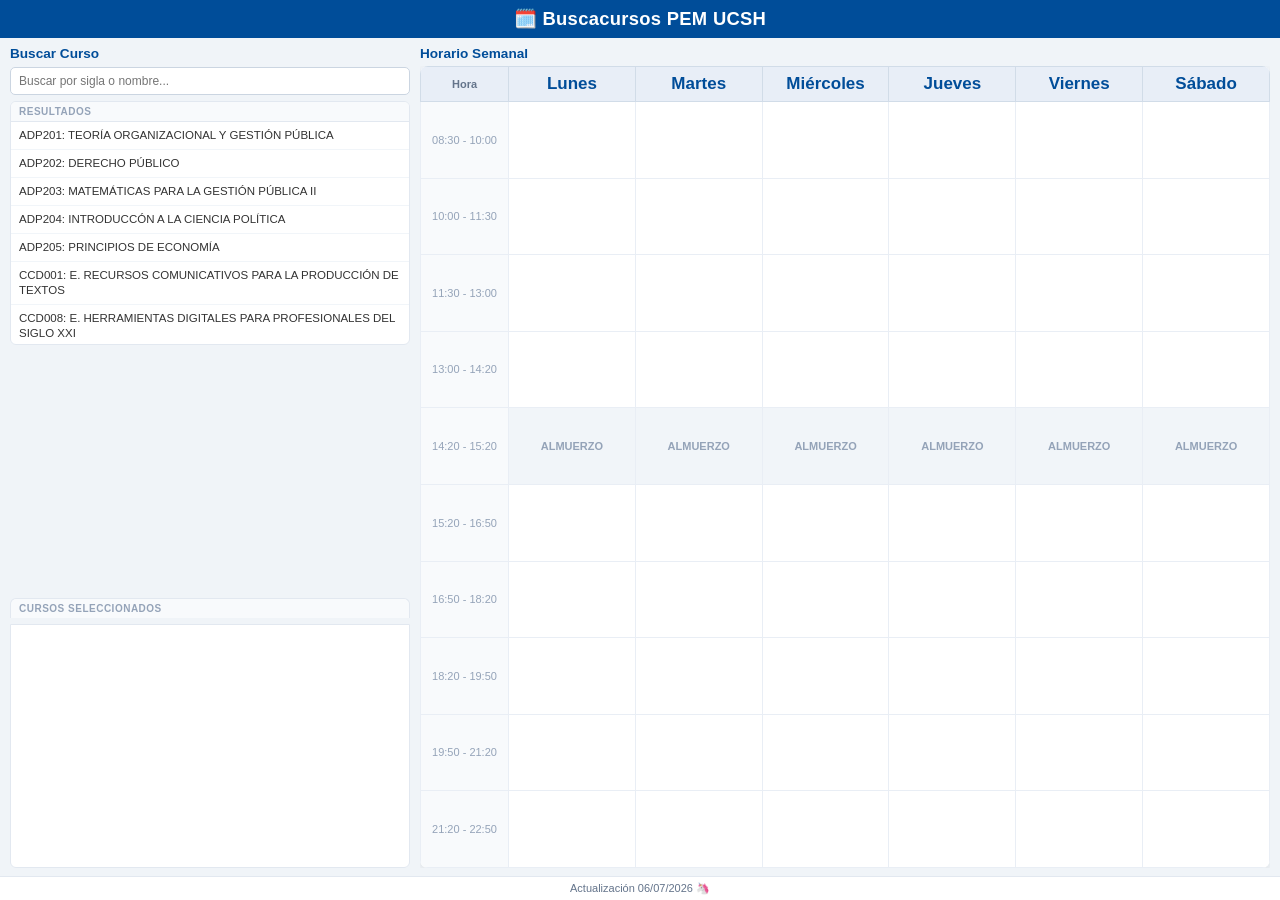
==== commit ce6242cb: "Update index.html" ====
--- a/index.html
+++ b/index.html
@@ -56,7 +56,7 @@
     </div>
 
     <footer class="site-footer">
-        Desarrollado por Unicornio 🦄 &nbsp;·&nbsp; Actualización: 02/06/2026
+         Actualización 06/07/2026 🦄
     </footer>
 
     <script src="data.js"></script>
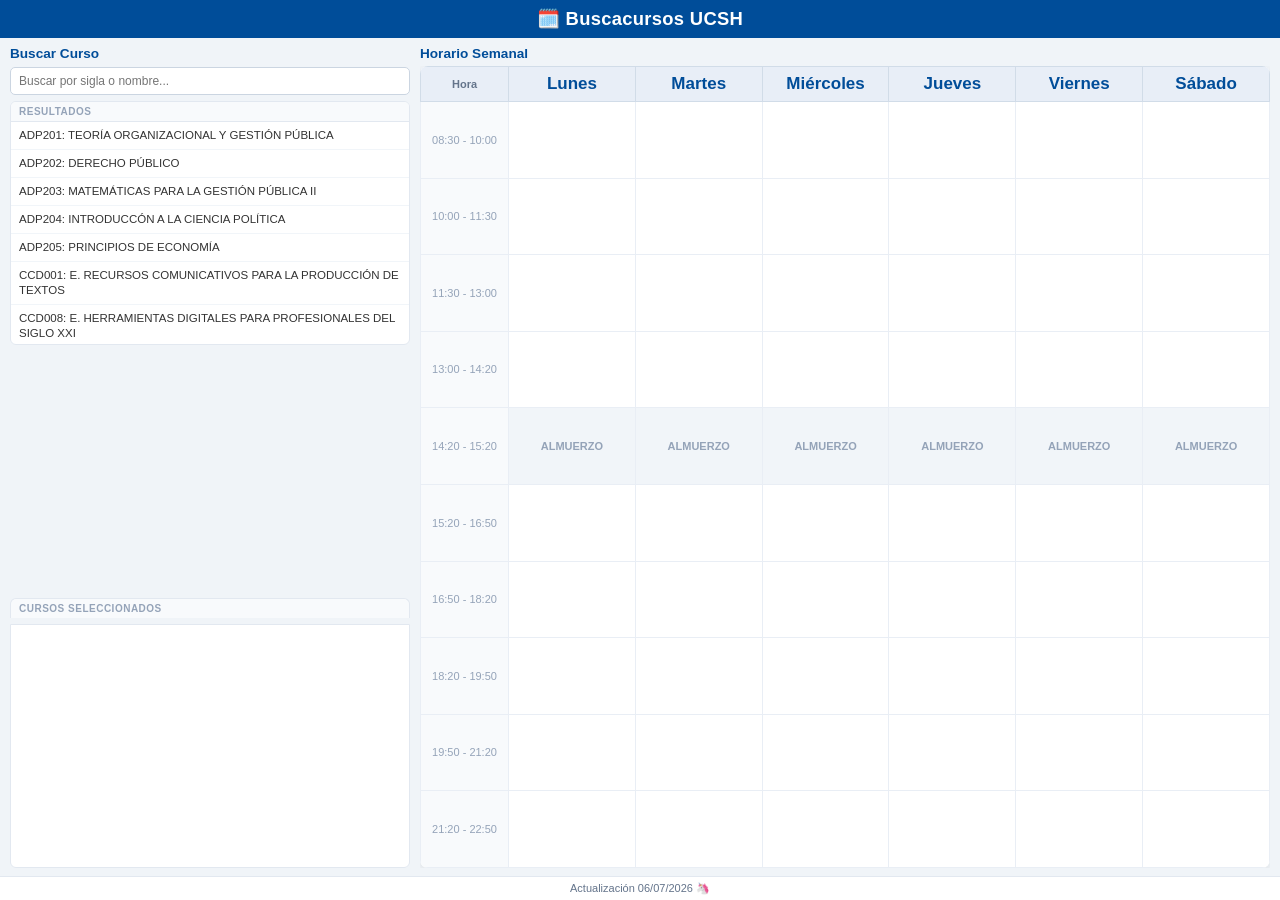
==== commit 46e34a6b: "Update index.html" ====
--- a/index.html
+++ b/index.html
@@ -3,12 +3,12 @@
 <head>
     <meta charset="UTF-8">
     <meta name="viewport" content="width=device-width, initial-scale=1.0">
-    <title>Visualizador de Horario U</title>
+    <title>Buscacursos UCSH</title>
     <link rel="stylesheet" href="styles.css">
 </head>
 <body>
     <header>
-        <h1>🗓️ Buscacursos PEM UCSH</h1>
+        <h1>🗓️ Buscacursos UCSH</h1>
     </header>
 
     <div class="container">
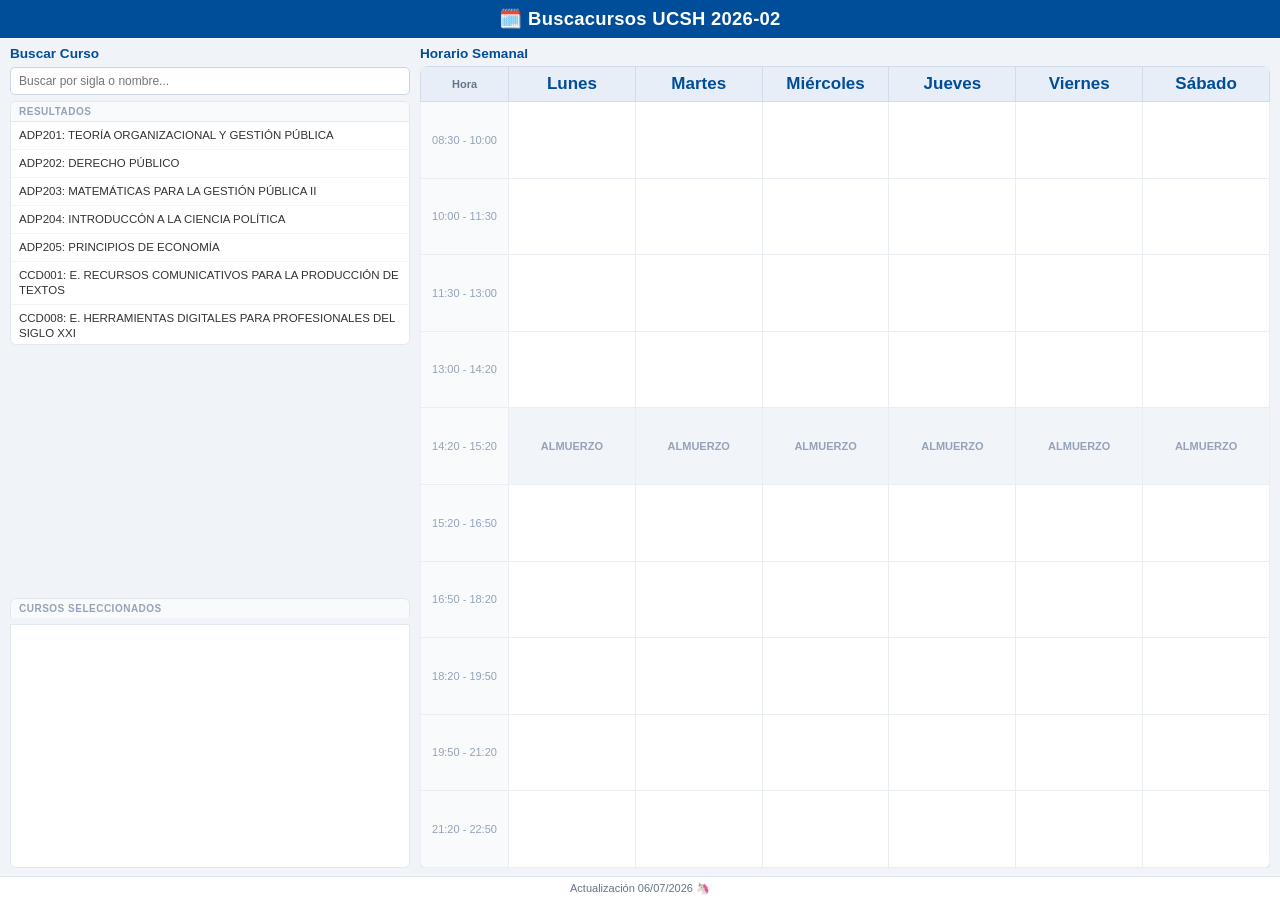
==== commit 404e6484: "Update index.html" ====
--- a/index.html
+++ b/index.html
@@ -8,7 +8,7 @@
 </head>
 <body>
     <header>
-        <h1>🗓️ Buscacursos UCSH</h1>
+        <h1>🗓️ Buscacursos UCSH 2026-02</h1>
     </header>
 
     <div class="container">
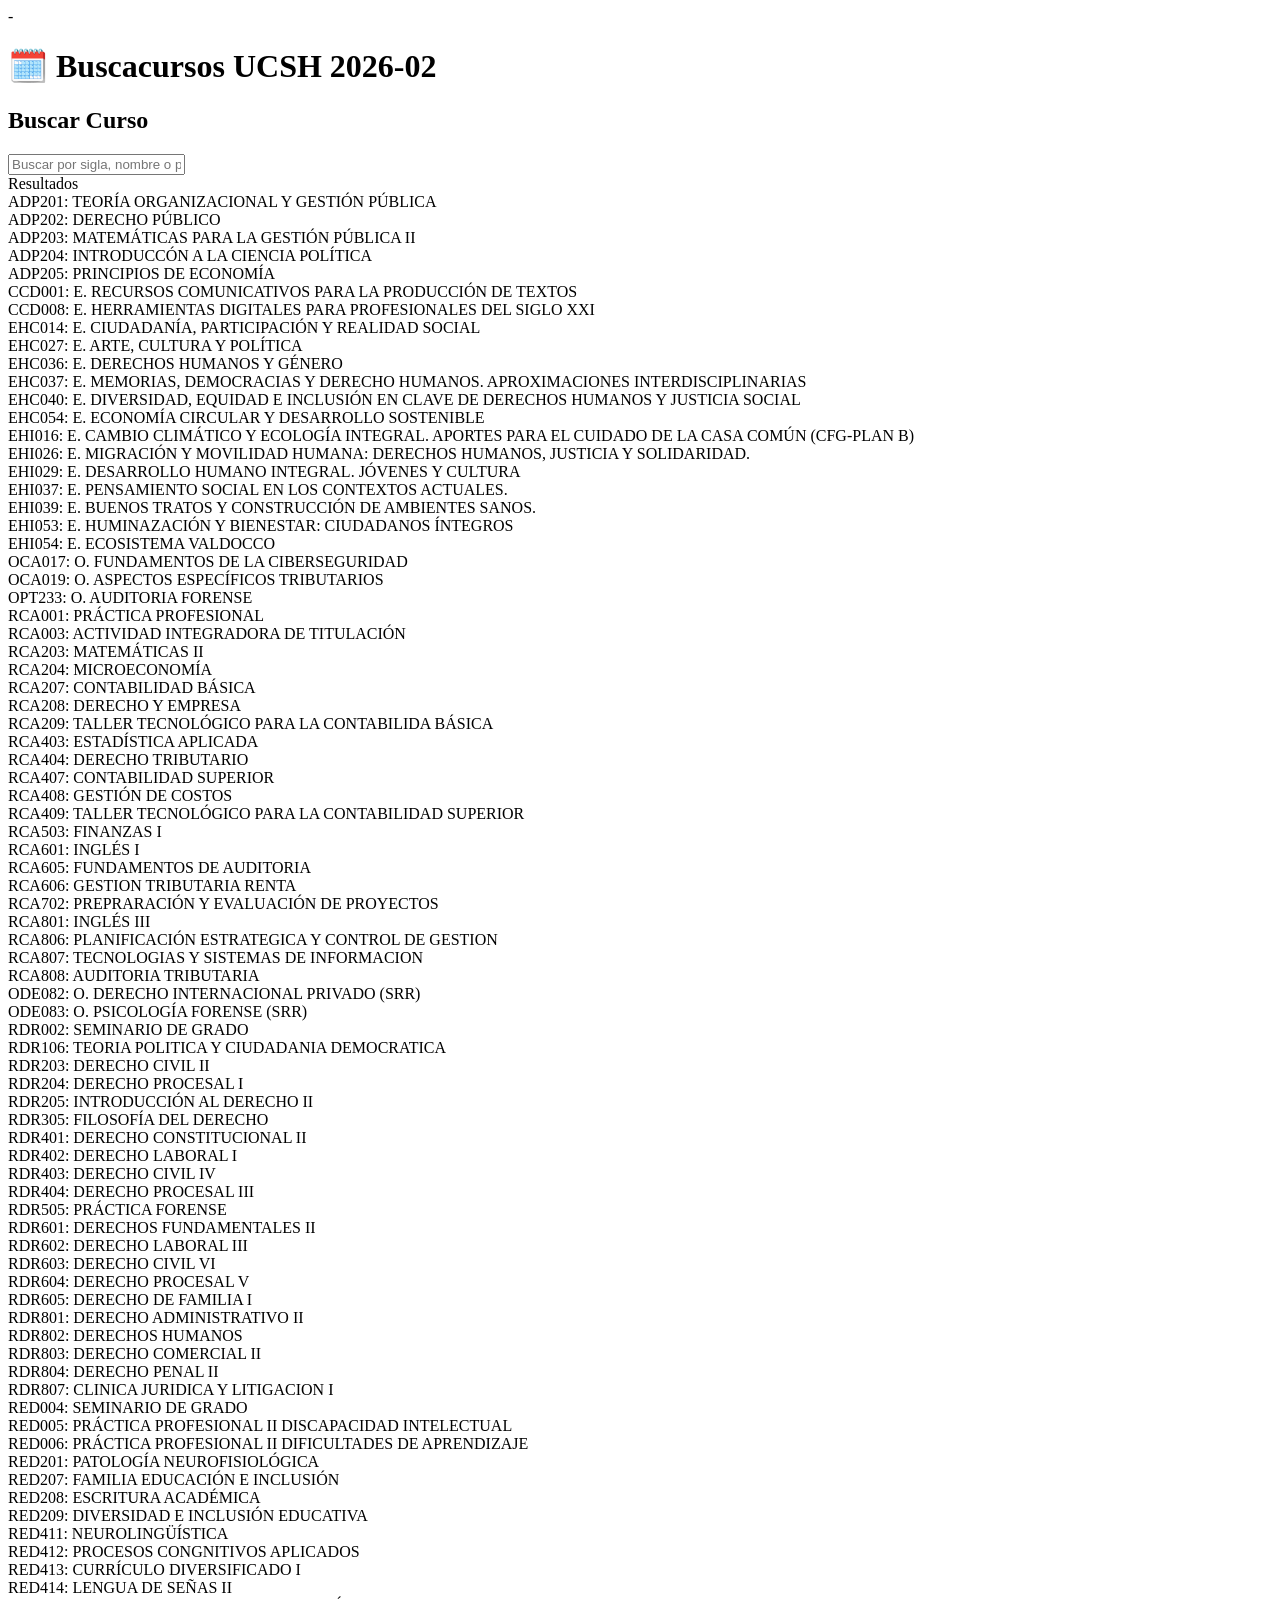
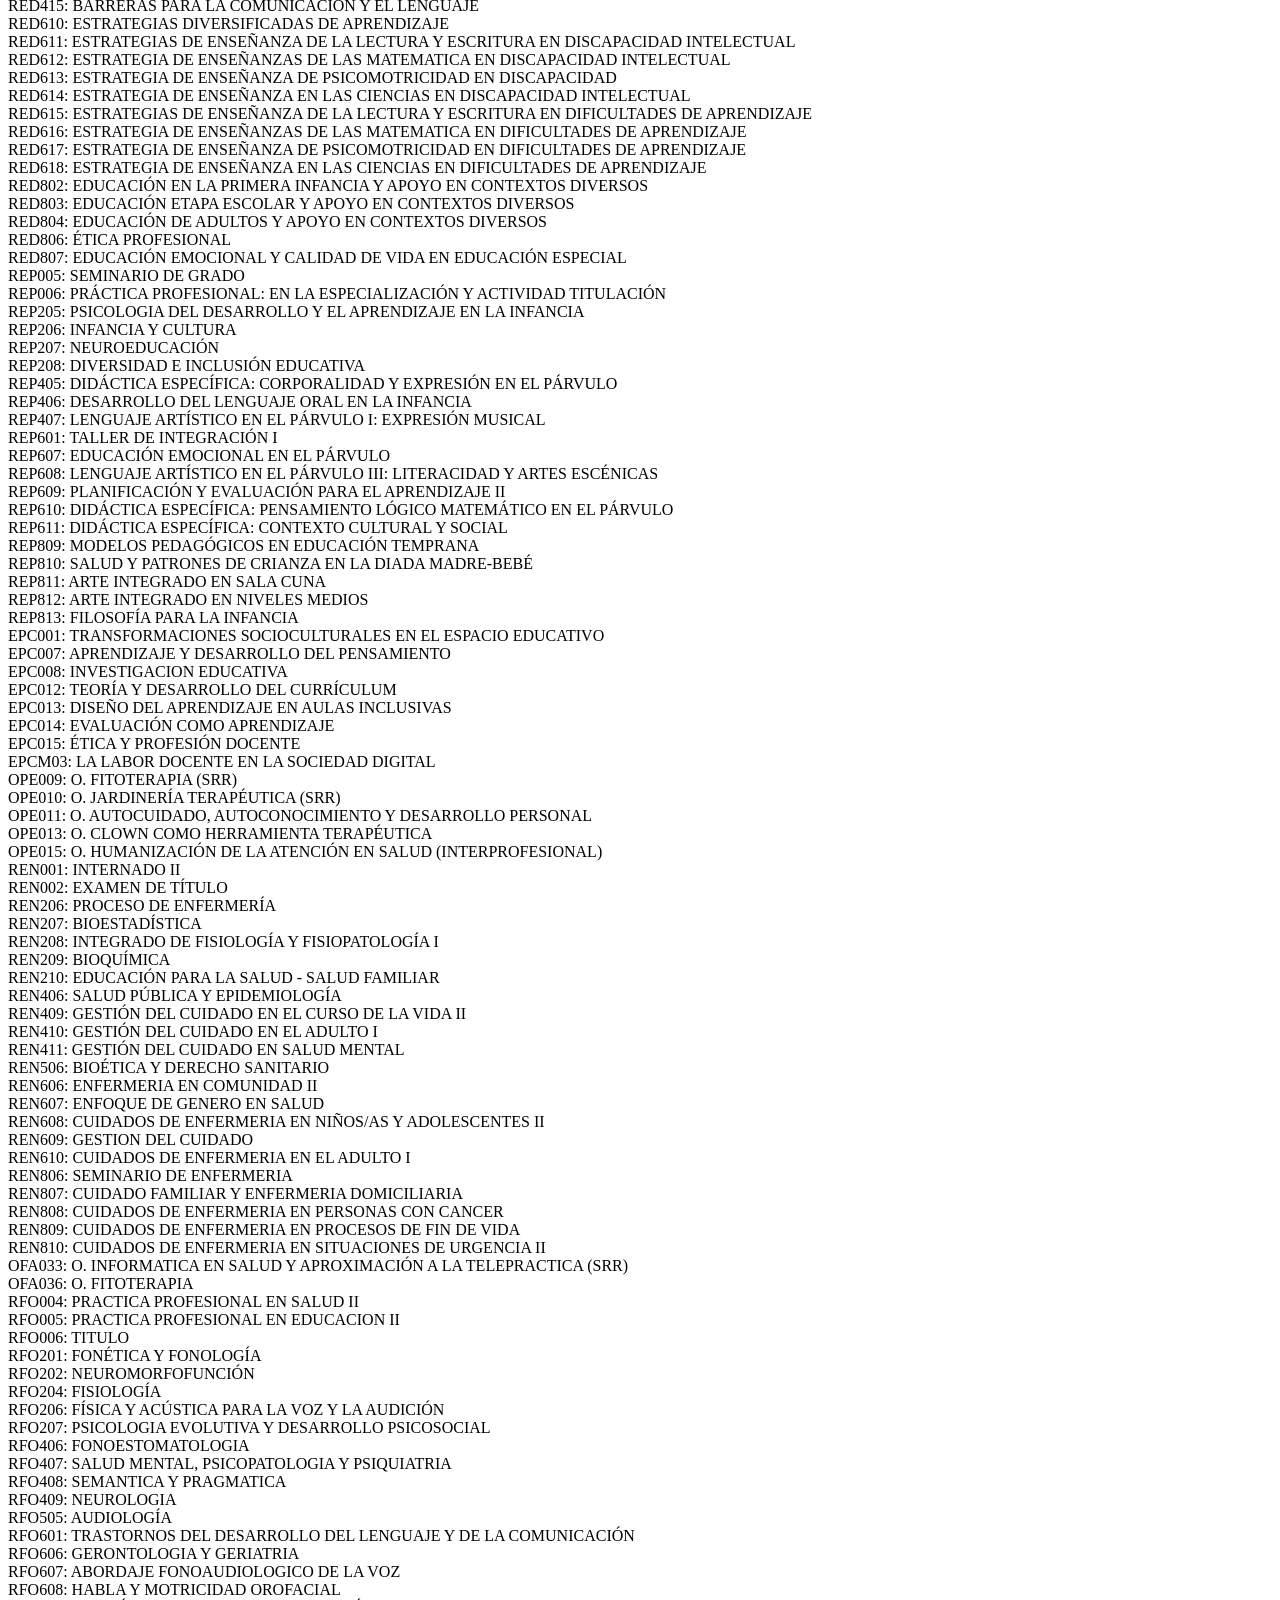
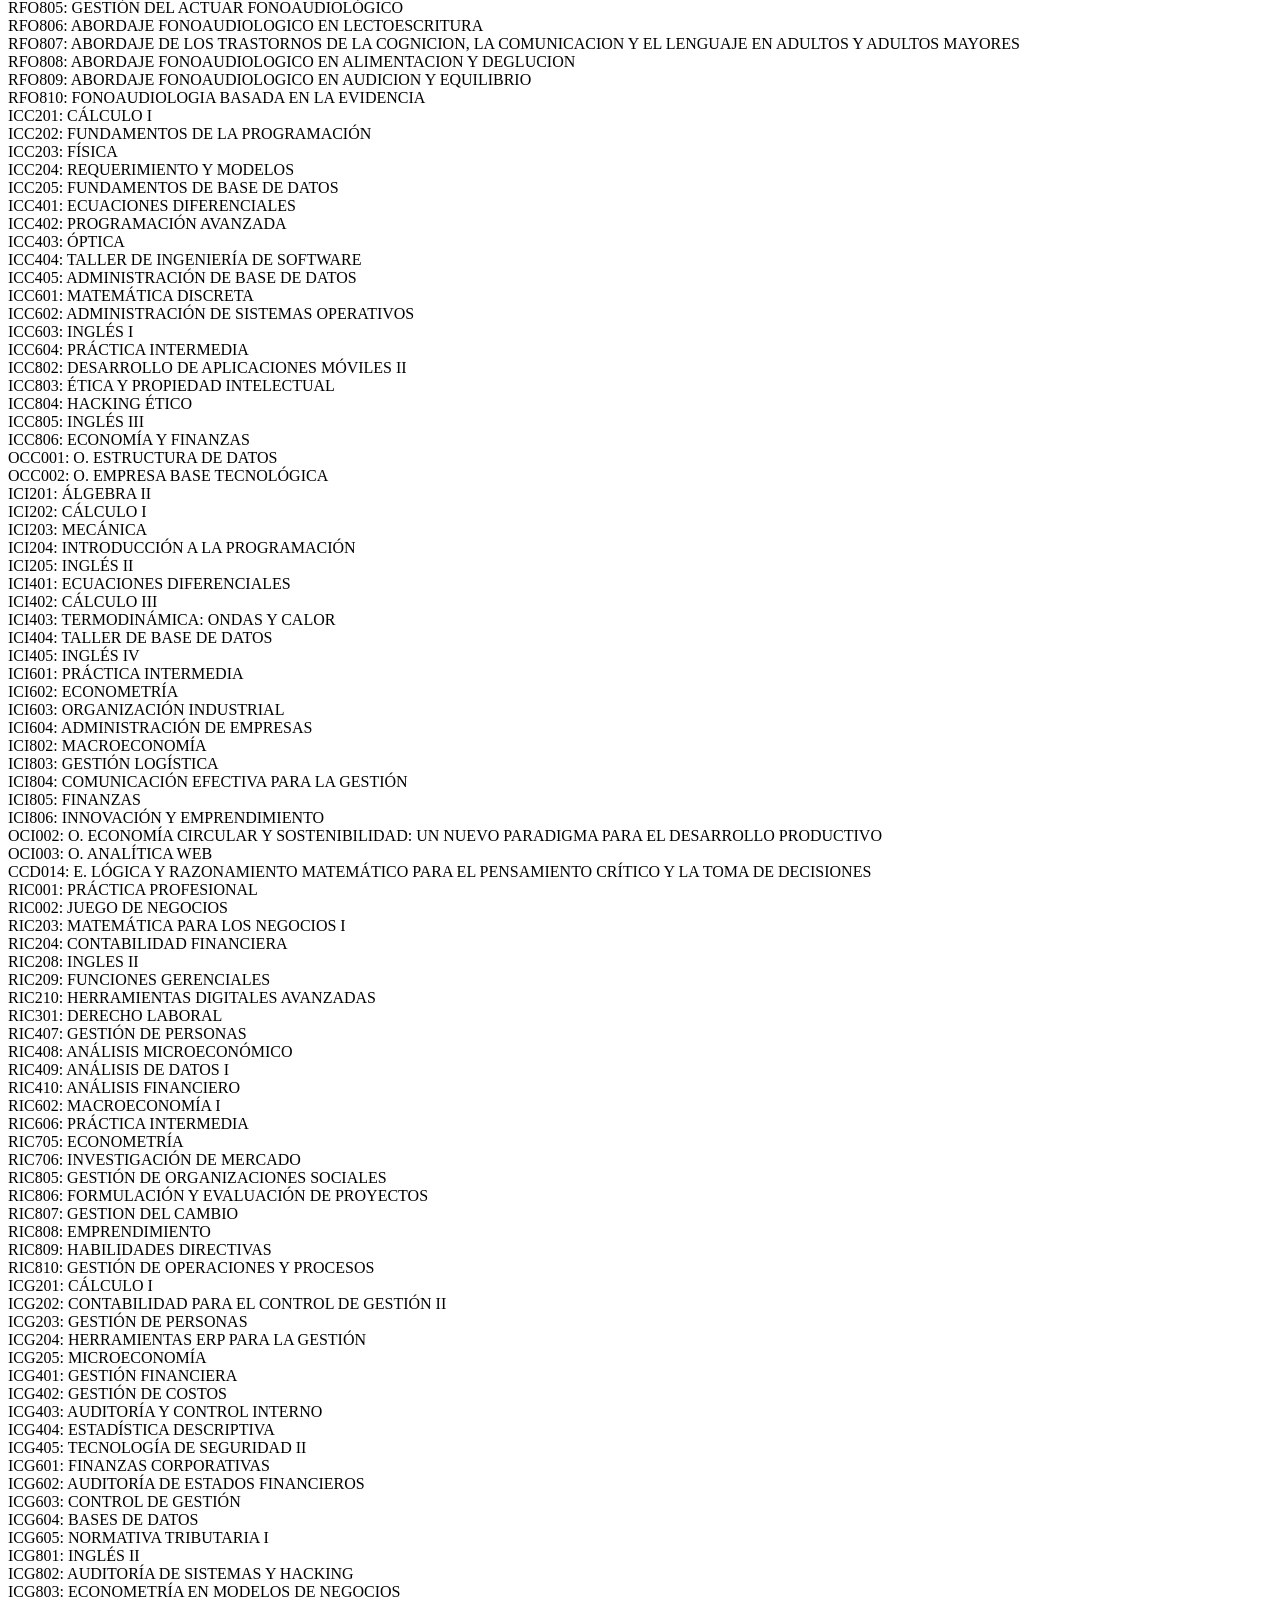
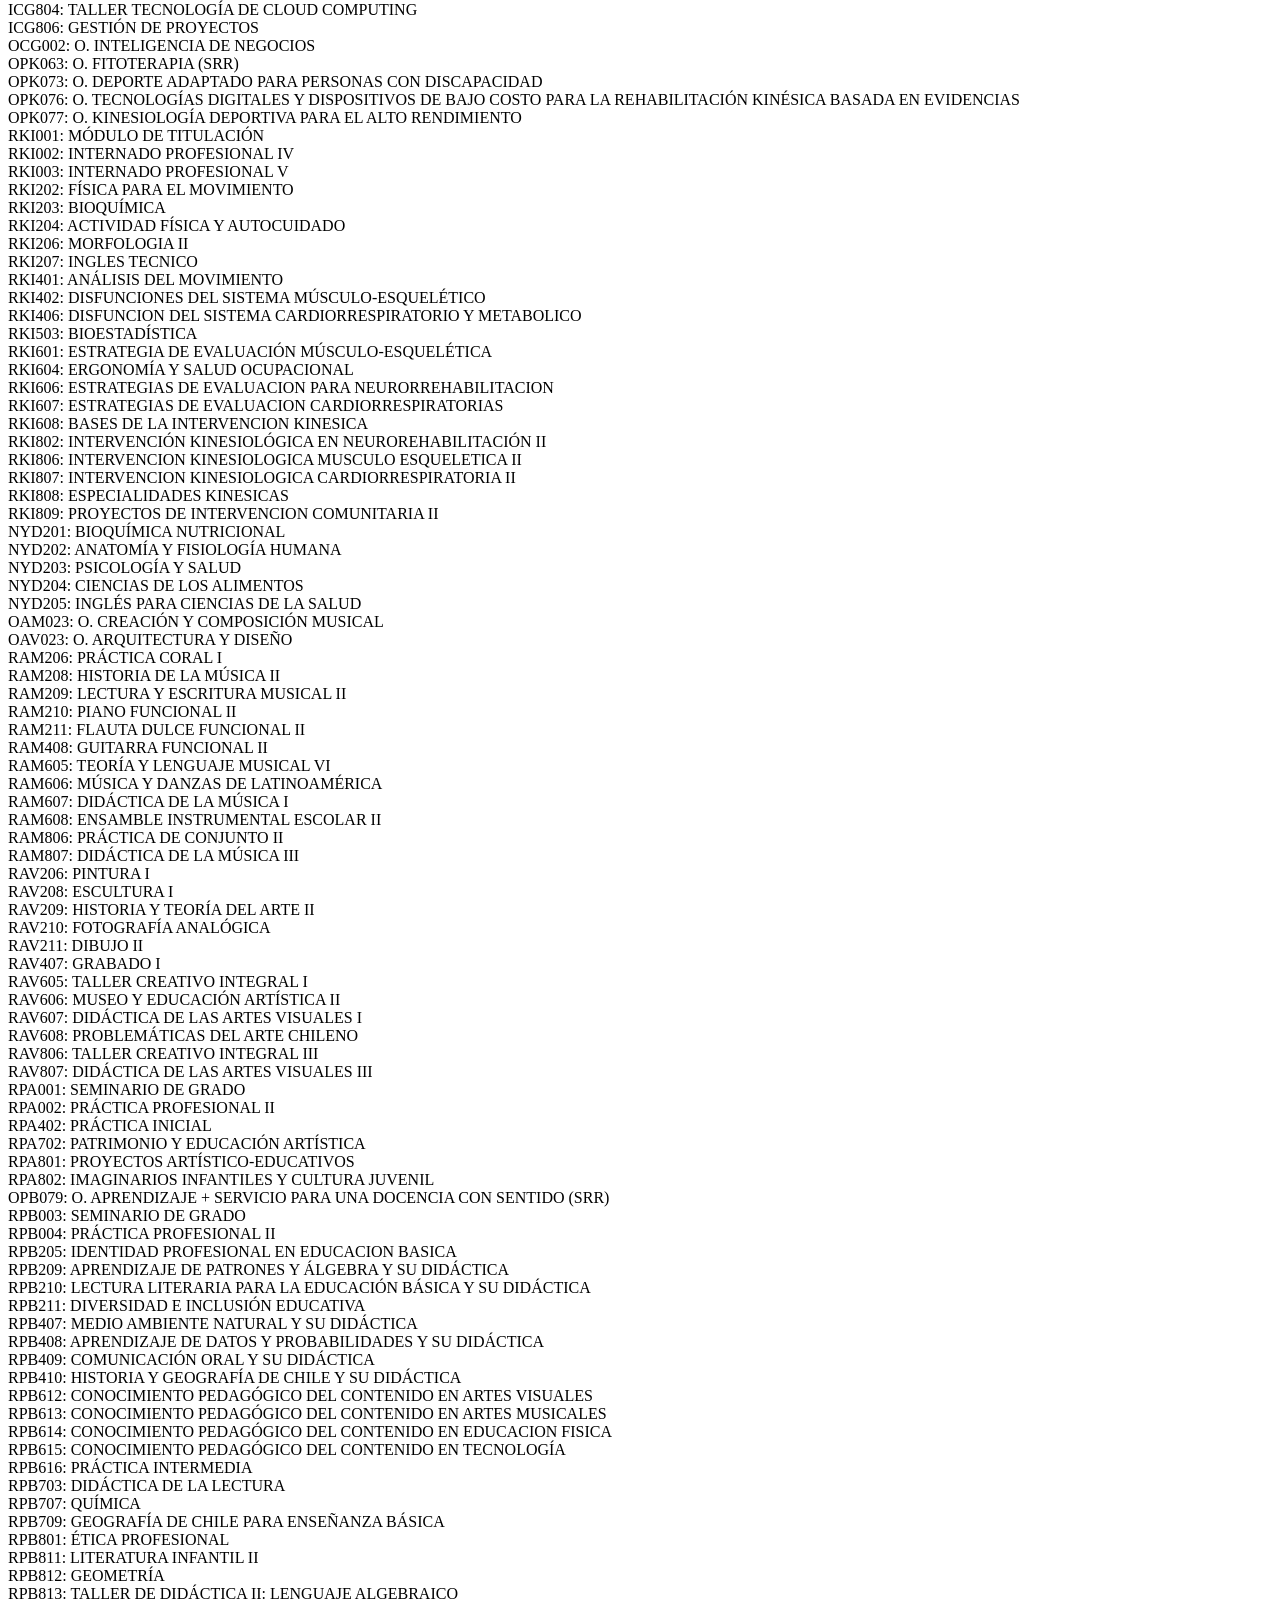
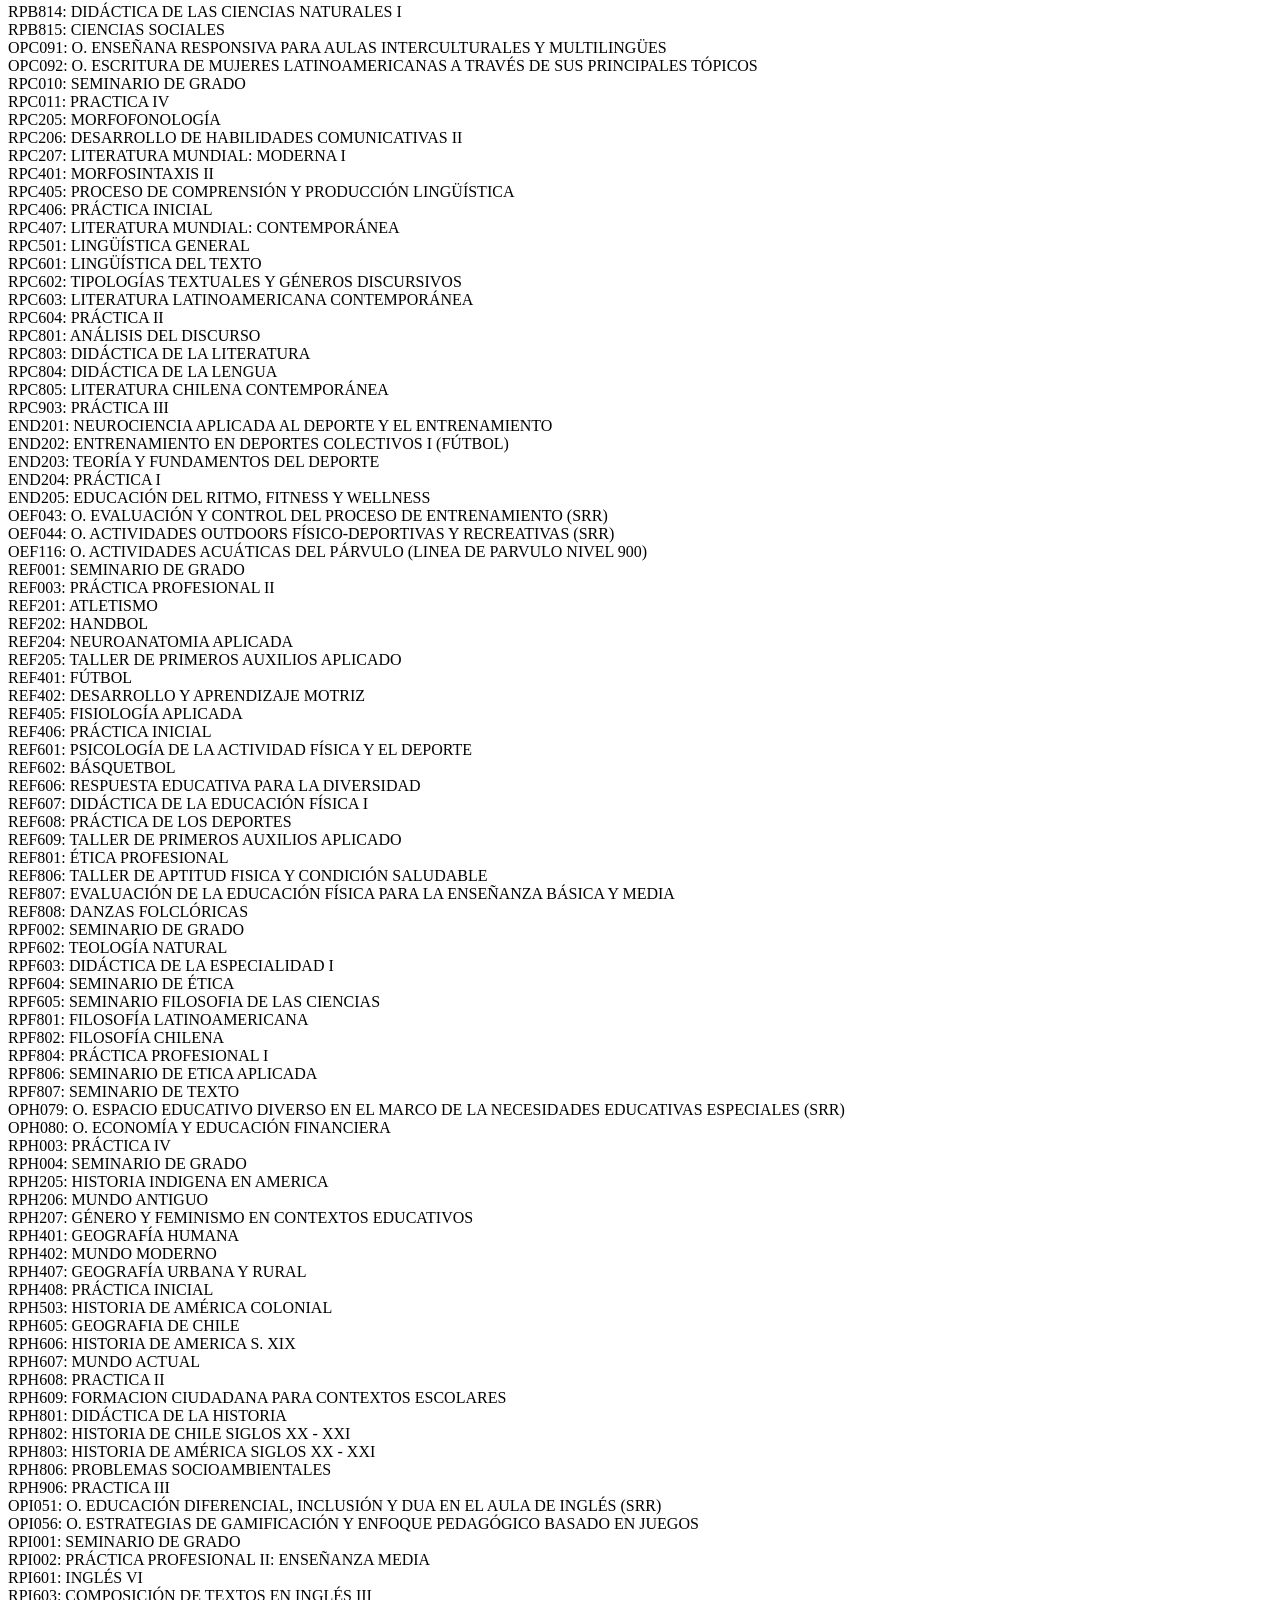
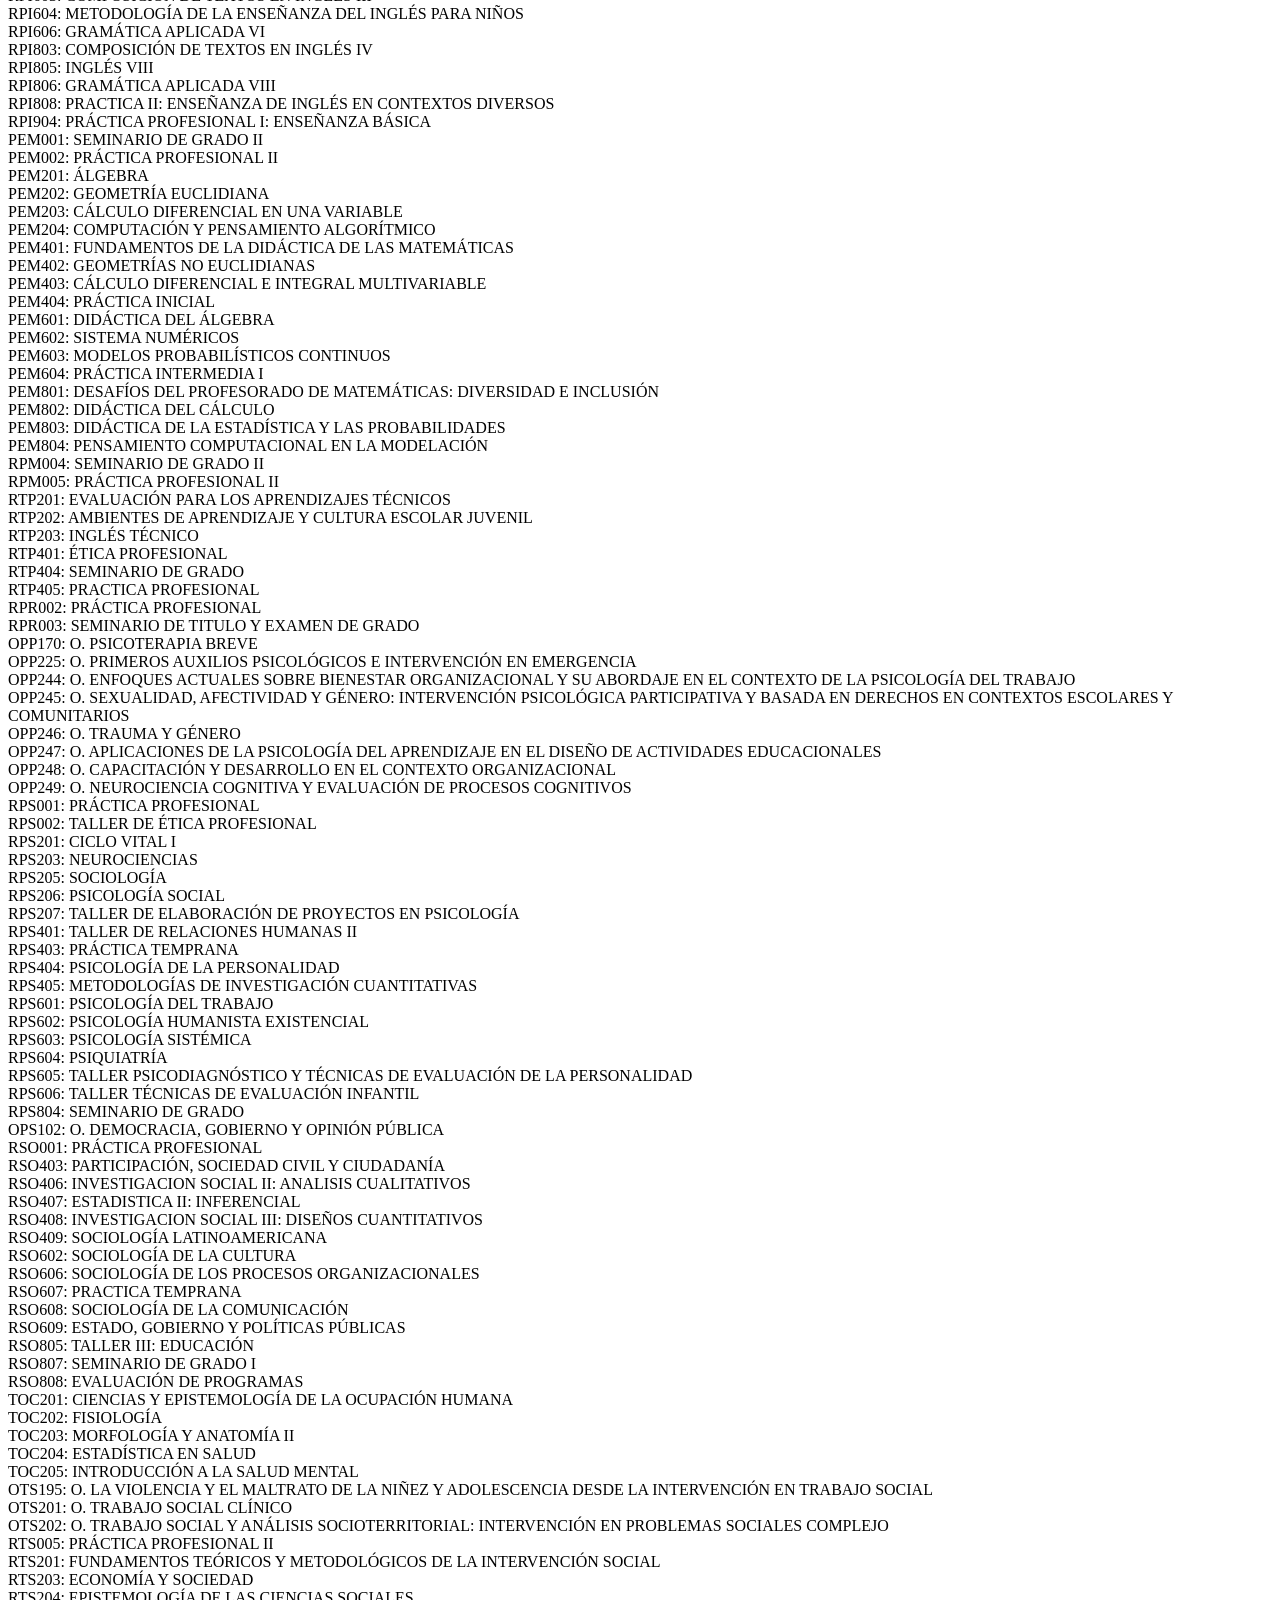
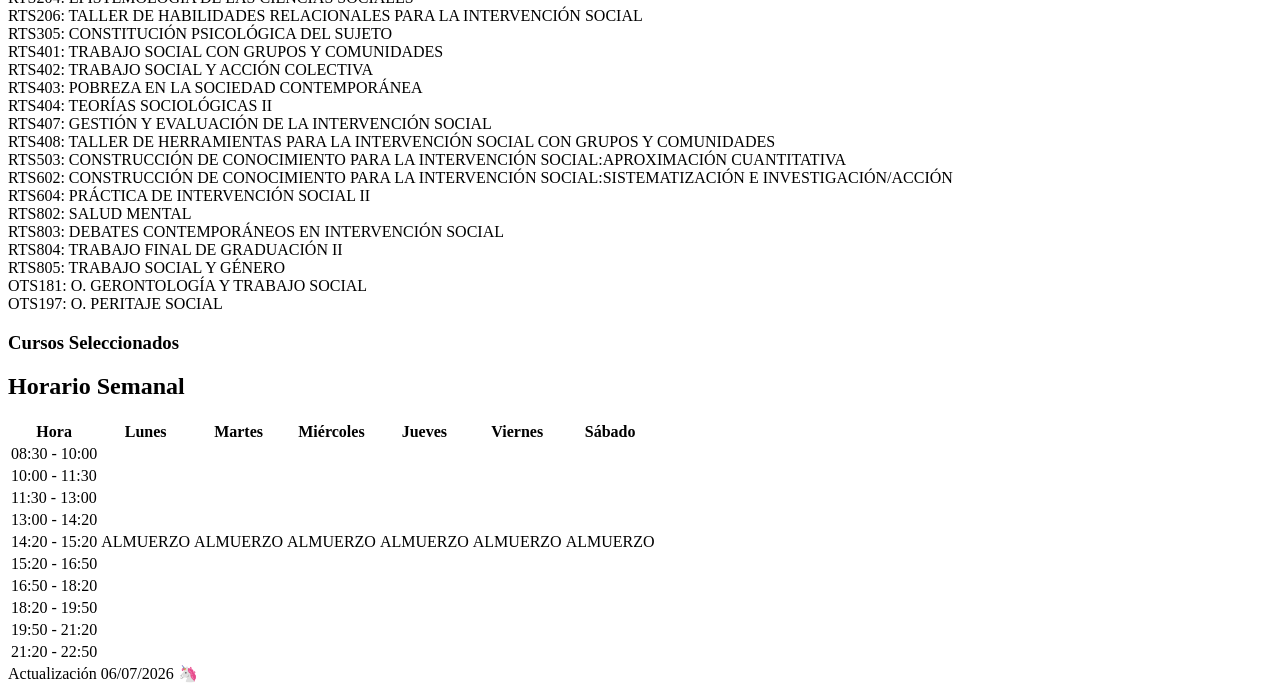
==== commit 978ca29b: "Update and rename index (2).html to index.html" ====
--- a/index.html
+++ b/index.html
@@ -3,10 +3,10 @@
 <head>
     <meta charset="UTF-8">
     <meta name="viewport" content="width=device-width, initial-scale=1.0">
-    <title>Buscacursos UCSH</title>
+    <title>Buscacursos UCSH </title>
     <link rel="stylesheet" href="styles.css">
 </head>
-<body>
+-<body>
     <header>
         <h1>🗓️ Buscacursos UCSH 2026-02</h1>
     </header>
@@ -15,7 +15,7 @@
         <!-- PANEL IZQUIERDO -->
         <section class="controls">
             <h2>Buscar Curso</h2>
-            <input type="text" id="course-search" placeholder="Buscar por sigla o nombre...">
+            <input type="text" id="course-search" placeholder="Buscar por sigla, nombre o profesor...">
 
             <!-- Zona 1: Resultados -->
             <div class="zone-box" style="flex: 2; min-height: 0;">
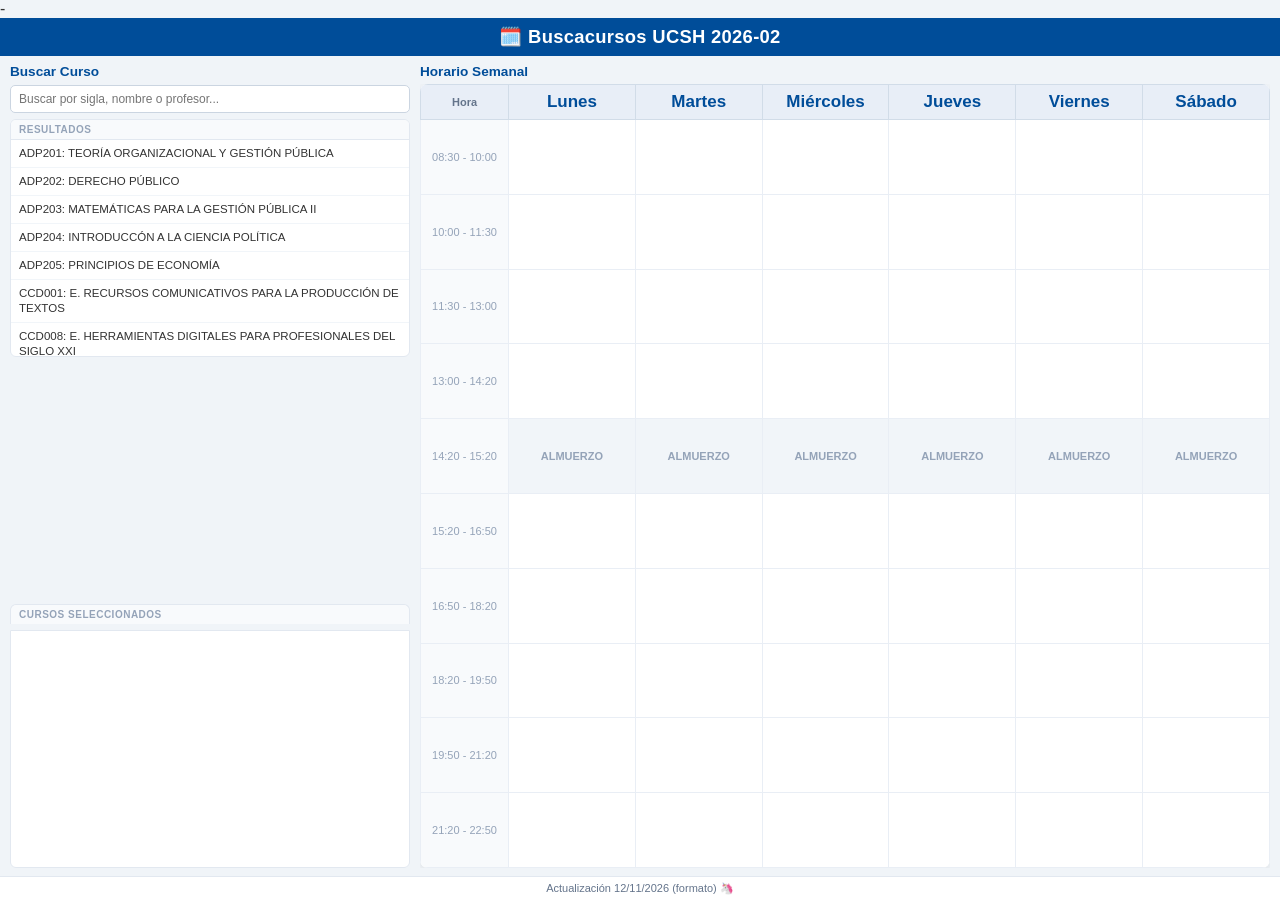
==== commit e26ca89f: "Update index.html" ====
--- a/index.html
+++ b/index.html
@@ -56,7 +56,7 @@
     </div>
 
     <footer class="site-footer">
-         Actualización 06/07/2026 🦄
+         Actualización 12/11/2026 (formato) 🦄
     </footer>
 
     <script src="data.js"></script>
--- a/styles.css
+++ b/styles.css
@@ -0,0 +1,522 @@
+/* ================================================
+   RESET Y BASE
+   ================================================ */
+*, *::before, *::after { box-sizing: border-box; }
+
+html, body {
+    height: 100%;
+    margin: 0;
+    padding: 0;
+    font-family: Arial, sans-serif;
+    background-color: #f0f4f8;
+    color: #333;
+    overflow: hidden;
+}
+
+body {
+    display: flex;
+    flex-direction: column;
+}
+
+/* ================================================
+   HEADER
+   ================================================ */
+header {
+    background-color: #004d99;
+    color: white;
+    padding: 8px 20px;
+    text-align: center;
+    flex-shrink: 0;
+}
+
+header h1 {
+    margin: 0;
+    font-size: 1.15rem;
+    letter-spacing: 0.3px;
+}
+
+/* ================================================
+   FOOTER
+   ================================================ */
+.site-footer {
+    background-color: #fff;
+    color: #64748b;
+    text-align: center;
+    padding: 5px 20px;
+    font-size: 11px;
+    border-top: 1px solid #e2e8f0;
+    flex-shrink: 0;
+}
+
+/* ================================================
+   CONTENEDOR PRINCIPAL
+   ================================================ */
+.container {
+    display: flex;
+    flex: 1;
+    min-height: 0;
+    gap: 10px;
+    padding: 8px 10px;
+    overflow: hidden;
+}
+
+/* ================================================
+   PANEL IZQUIERDO
+   ================================================ */
+.controls {
+    width: 400px;
+    flex-shrink: 0;
+    display: flex;
+    flex-direction: column;
+    gap: 6px;
+    overflow: hidden;
+    min-height: 0;
+}
+
+.controls > h2 {
+    margin: 0;
+    font-size: 0.85rem;
+    color: #004d99;
+    font-weight: bold;
+    flex-shrink: 0;
+}
+
+/* Input búsqueda */
+#course-search {
+    width: 100%;
+    padding: 6px 8px;
+    border: 1px solid #cbd5e1;
+    border-radius: 5px;
+    font-size: 12px;
+    flex-shrink: 0;
+    background: white;
+}
+
+#course-search:focus {
+    outline: none;
+    border-color: #004d99;
+    box-shadow: 0 0 0 2px rgba(0,77,153,0.15);
+}
+
+/* ── Zona 1: Resultados ── */
+.zone-box {
+    background: white;
+    border: 1px solid #e2e8f0;
+    border-radius: 6px;
+    overflow: hidden;
+    display: flex;
+    flex-direction: column;
+}
+
+.zone-label {
+    font-size: 10px;
+    font-weight: bold;
+    color: #94a3b8;
+    text-transform: uppercase;
+    letter-spacing: 0.5px;
+    padding: 4px 8px;
+    background: #f8fafc;
+    border-bottom: 1px solid #e2e8f0;
+    flex-shrink: 0;
+}
+
+.results-list {
+    flex: 1;
+    overflow-y: auto;
+    min-height: 0;
+}
+
+.result-item {
+    padding: 6px 8px;
+    cursor: pointer;
+    border-bottom: 1px solid #f1f5f9;
+    font-size: 11.5px;
+    line-height: 1.3;
+    transition: background 0.15s;
+}
+
+.result-group-label {
+    position: sticky;
+    top: 0;
+    z-index: 1;
+    padding: 3px 8px;
+    font-size: 10px;
+    font-weight: bold;
+    color: #64748b;
+    text-transform: uppercase;
+    letter-spacing: 0.5px;
+    background: #f1f5f9;
+    border-bottom: 1px solid #e2e8f0;
+}
+
+.profesor-result { color: #1e40af; }
+
+.result-item:hover { background-color: #eff6ff; }
+.result-item:last-child { border-bottom: none; }
+
+/* ── Zona 2: Secciones ── */
+#section-selection {
+    display: flex;
+    flex-direction: column;
+    overflow: hidden;
+    min-height: 0;
+}
+
+#section-selection h3 {
+    margin: 0;
+    font-size: 10px;
+    font-weight: bold;
+    color: #94a3b8;
+    text-transform: uppercase;
+    letter-spacing: 0.5px;
+    padding: 4px 8px;
+    background: #f8fafc;
+    border: 1px solid #e2e8f0;
+    border-bottom: none;
+    border-radius: 6px 6px 0 0;
+    flex-shrink: 0;
+}
+
+.sections-scroll-container {
+    flex: 1;
+    overflow-y: auto;
+    min-height: 0;
+    border: 1px solid #e2e8f0;
+    border-radius: 0 0 6px 6px;
+    background: white;
+}
+
+.section-option {
+    display: flex;
+    align-items: stretch;
+    border-bottom: 1px solid #f1f5f9;
+    transition: background 0.15s;
+}
+
+.section-option:hover { background-color: #f8fafc; }
+.section-option:last-child { border-bottom: none; }
+
+.section-btn {
+    padding: 5px 8px;
+    background-color: #2563eb;
+    color: white;
+    border: none;
+    border-right: 1px solid #e2e8f0;
+    cursor: pointer;
+    flex-shrink: 0;
+    font-size: 10.5px;
+    font-weight: bold;
+    min-width: 64px;
+    transition: background 0.15s;
+}
+
+.section-btn:hover:not(:disabled) { background-color: #1d4ed8; }
+
+.section-btn:disabled {
+    background-color: #94a3b8;
+    cursor: not-allowed;
+}
+
+.schedule-summary {
+    display: flex;
+    flex-direction: column;
+    justify-content: center;
+    gap: 1px;
+    padding: 4px 6px;
+    flex-grow: 1;
+    min-width: 0;
+}
+
+.profesor-label {
+    font-size: 10.5px;
+    font-weight: bold;
+    color: #1e40af;
+    white-space: nowrap;
+    overflow: hidden;
+    text-overflow: ellipsis;
+}
+
+.horario-label {
+    font-size: 9.5px;
+    color: #64748b;
+    white-space: nowrap;
+    overflow: hidden;
+    text-overflow: ellipsis;
+}
+
+/* ── Zona 3: Seleccionados ── */
+.selected-courses-header {
+    margin: 0;
+    font-size: 10px;
+    font-weight: bold;
+    color: #94a3b8;
+    text-transform: uppercase;
+    letter-spacing: 0.5px;
+    padding: 4px 8px;
+    background: #f8fafc;
+    border: 1px solid #e2e8f0;
+    border-bottom: none;
+    border-radius: 6px 6px 0 0;
+    flex-shrink: 0;
+}
+
+.selected-courses-wrapper {
+    flex: 1;
+    min-height: 0;
+    overflow-y: auto;
+    border: 1px solid #e2e8f0;
+    border-radius: 0 0 6px 6px;
+    background: white;
+}
+
+#selected-courses {
+    list-style: none;
+    margin: 0;
+    padding: 0;
+}
+
+.selected-table {
+    width: 100%;
+    border-collapse: collapse;
+    font-size: 11px;
+}
+
+.selected-table th {
+    background-color: #f1f5f9;
+    color: #64748b;
+    text-align: left;
+    padding: 5px 6px;
+    border-bottom: 1px solid #e2e8f0;
+    font-size: 10px;
+    text-transform: uppercase;
+    letter-spacing: 0.3px;
+    position: sticky;
+    top: 0;
+    z-index: 1;
+}
+
+.selected-table td {
+    padding: 5px 6px;
+    border-bottom: 1px solid #f1f5f9;
+    vertical-align: middle;
+    max-width: 0; /* permite que text-overflow funcione en tablas */
+}
+
+.selected-table tr:last-child td { border-bottom: none; }
+
+.text-truncate {
+    white-space: nowrap;
+    overflow: hidden;
+    text-overflow: ellipsis;
+}
+
+.color-dot {
+    display: inline-block;
+    width: 8px;
+    height: 8px;
+    border-radius: 50%;
+    margin-right: 4px;
+    flex-shrink: 0;
+}
+
+.profesor-cell {
+    font-style: italic;
+    color: #475569;
+    font-size: 10.5px;
+}
+
+.selected-table tr.row-has-conflict { background-color: #fef2f2; }
+.selected-table tr.row-has-conflict td { color: #b91c1c; border-bottom-color: #fecaca; }
+
+.action-remove-btn {
+    background-color: #ef4444;
+    color: white;
+    border: none;
+    border-radius: 3px;
+    width: 18px;
+    height: 18px;
+    cursor: pointer;
+    font-size: 13px;
+    display: flex;
+    align-items: center;
+    justify-content: center;
+    line-height: 1;
+    padding: 0;
+}
+
+.action-remove-btn:hover { background-color: #dc2626; }
+
+/* ================================================
+   PANEL DERECHO — HORARIO
+   ================================================ */
+.schedule-view {
+    flex: 1;
+    min-width: 0;
+    display: flex;
+    flex-direction: column;
+    overflow: hidden;
+}
+
+.schedule-view > h2 {
+    margin: 0 0 5px 0;
+    font-size: 0.85rem;
+    color: #004d99;
+    font-weight: bold;
+    flex-shrink: 0;
+}
+
+/* Wrapper que permite scroll solo si la pantalla es muy pequeña */
+.table-wrapper {
+    flex: 1;
+    min-height: 0;
+    overflow: auto;
+}
+
+/* ================================================
+   TABLA DE HORARIO
+   ================================================ */
+#schedule-table {
+    width: 100%;
+    height: 100%;
+    border-collapse: collapse;
+    background: white;
+    border-radius: 8px;
+    overflow: hidden;
+    box-shadow: 0 2px 8px rgba(0,0,0,0.08);
+    table-layout: fixed;
+}
+
+/* Primera columna de hora más angosta */
+#schedule-table th:first-child,
+#schedule-table td:first-child {
+    width: 88px;
+    font-size: 11px;
+    color: #64748b;
+}
+
+#schedule-table th {
+    background-color: #e8eef7;
+    color: #004d99;
+    padding: 7px 4px;
+    font-size: 17px;
+    font-weight: bold;
+    text-align: center;
+    border: 1px solid #d1dce8;
+}
+
+#schedule-table td {
+    border: 1px solid #e9eef5;
+    padding: 0;
+    text-align: center;
+    position: relative;
+    overflow: hidden;
+    vertical-align: top;
+}
+
+/* Altura de cada fila se distribuye para llenar la tabla */
+#schedule-table tbody tr {
+    height: calc((100%) / 10);
+    min-height: 52px;
+}
+
+.time-label {
+    font-size: 11px !important;
+    color: #94a3b8 !important;
+    padding: 2px !important;
+    background: #f8fafc;
+    vertical-align: middle !important;
+    text-align: center;
+    line-height: 1.3;
+}
+
+/* ── Bloque de curso en la celda ── */
+.course-block {
+    position: absolute;
+    inset: 1px;
+    color: white;
+    border-radius: 3px;
+    font-size: 11px;
+    padding: 3px 4px;
+    cursor: pointer;
+    overflow: hidden;
+    display: flex;
+    flex-direction: column;
+    align-items: center;
+    justify-content: center;
+    gap: 1px;
+    opacity: 0.93;
+    line-height: 1.3;
+}
+
+.course-block span {
+    max-width: 100%;
+    display: block;
+    text-align: center;
+    white-space: normal;
+    word-break: break-word;
+    overflow: hidden;
+}
+
+.course-block .block-sigla { font-weight: bold; font-size: 13px; }
+.course-block .block-tipo  { font-size: 11px; opacity: 0.9; }
+.course-block .block-prof  { font-size: 11px; opacity: 0.88; font-style: italic; }
+
+.lunch-break {
+    background-color: #f1f5f9;
+    font-weight: bold;
+    color: #94a3b8;
+    font-size: 11px;
+    vertical-align: middle !important;
+    text-align: center !important;
+    pointer-events: none;
+    /* centrado explícito con flex en el td */
+    display: table-cell;
+    line-height: 1;
+}
+
+.course-block.conflict {
+    background-color: #dc2626 !important;
+    animation: pulse 1s infinite alternate;
+}
+
+/* Centrado explícito para todas las celdas de la fila almuerzo */
+#schedule-table td.lunch-break {
+    vertical-align: middle;
+    text-align: center;
+    padding: 0;
+}
+
+@keyframes pulse {
+    from { opacity: 0.75; }
+    to   { opacity: 1; }
+}
+
+/* ── Previsualización ── */
+.preview-block {
+    position: absolute;
+    inset: 1px;
+    z-index: 10;
+    opacity: 0.6;
+    border: 2px dashed rgba(0,0,0,0.5) !important;
+    border-radius: 3px;
+    background-image: repeating-linear-gradient(
+        45deg,
+        rgba(255,255,255,0.15) 0px,
+        rgba(255,255,255,0.15) 4px,
+        transparent 4px,
+        transparent 8px
+    );
+    display: flex;
+    flex-direction: column;
+    align-items: center;
+    justify-content: center;
+    font-size: 9px;
+    color: white;
+    font-weight: bold;
+}
+
+.preview-conflict {
+    background-color: rgba(220, 38, 38, 0.88) !important;
+    border-color: #991b1b !important;
+    opacity: 0.95;
+}
